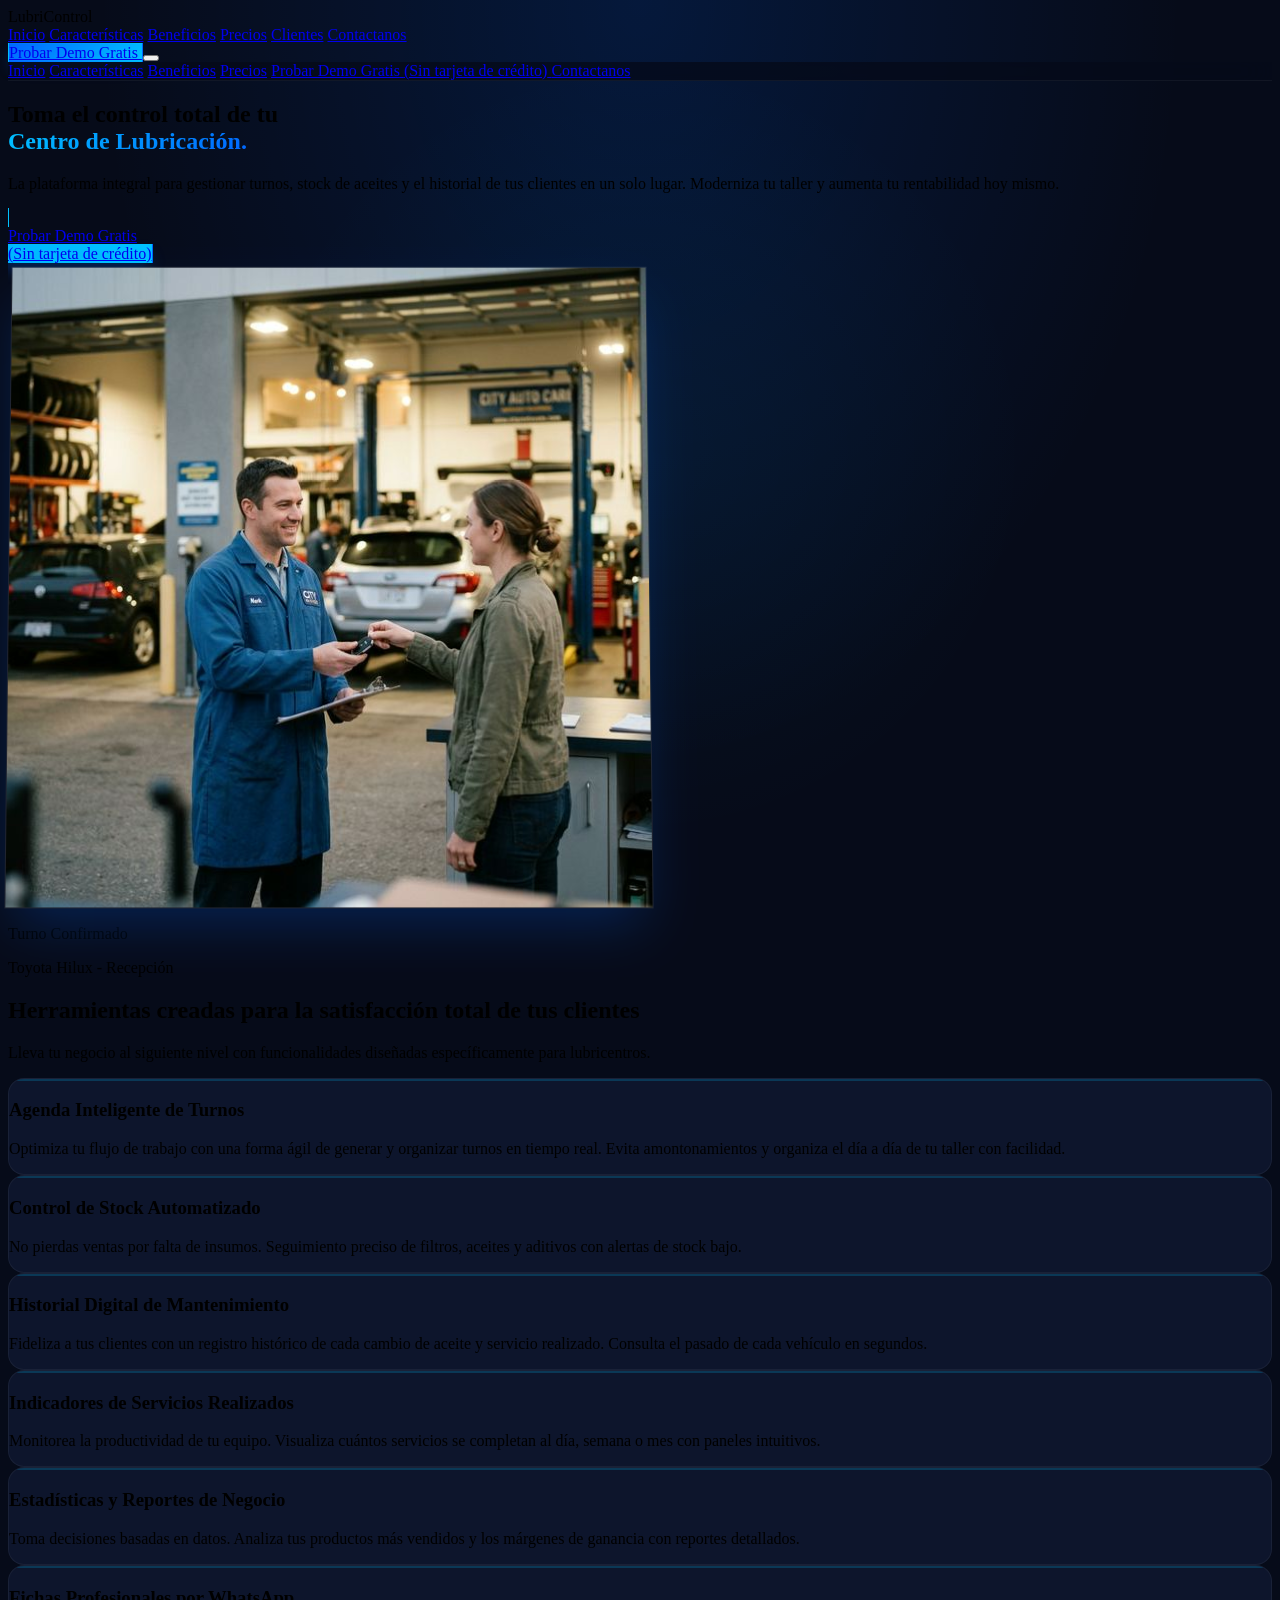
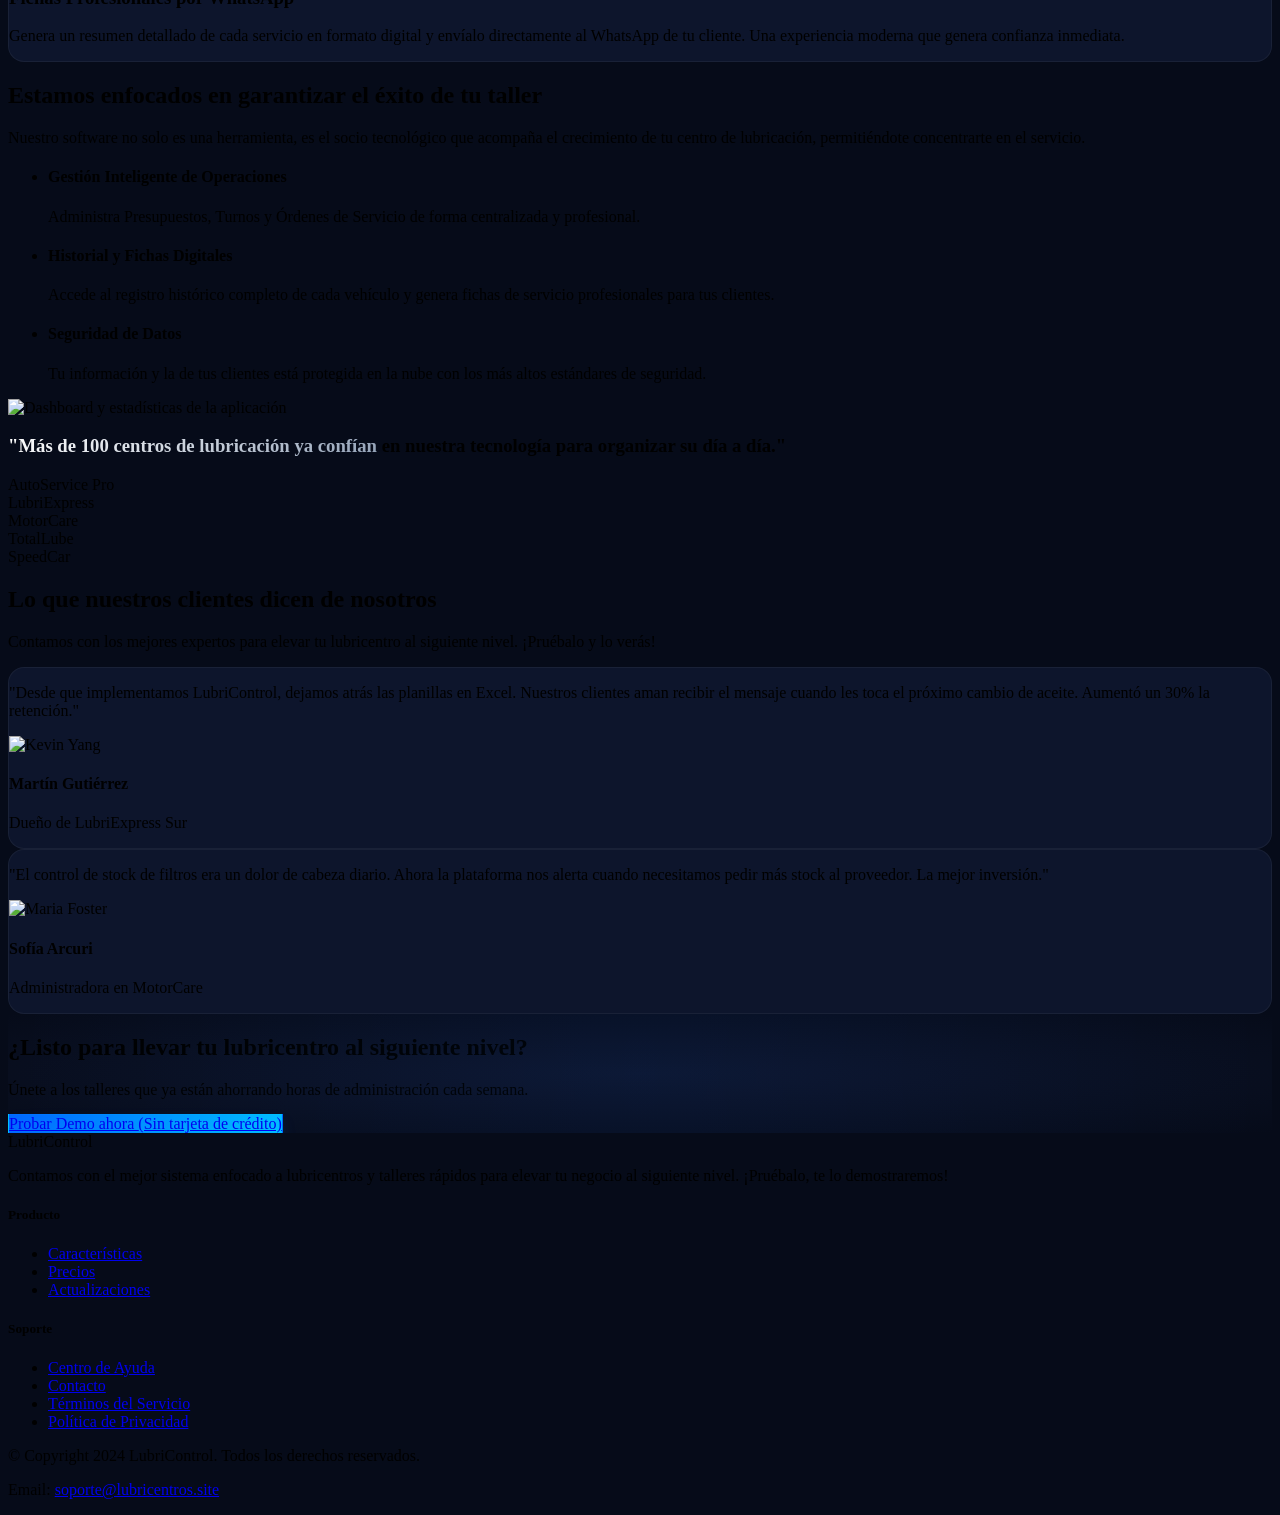
==== index.html @ 8d5f3436 "content: reemplazar recordatorios por fichas profesionales por whatsapp" ====
<!DOCTYPE html>
<html lang="es" class="scroll-smooth dark">

<head>
    <meta charset="UTF-8">
    <meta name="viewport" content="width=device-width, initial-scale=1.0">
    <title>LubriControl | Toma el control de tu Lubricentro</title>
    <link rel="icon" href="data:image/svg+xml,<svg xmlns='http://www.w3.org/2000/svg' viewBox='0 0 256 256'><path d='M240,112H210.3l-34.6-48.4A16.2,16.2,0,0,0,162.6,56H72a15.9,15.9,0,0,0-14.3,8.9L30.9,112H16a8,8,0,0,0-8,8v64a8,8,0,0,0,8,8H37.1A32.1,32.1,0,0,0,64,208a32.1,32.1,0,0,0,26.9-16h74.2A32.1,32.1,0,0,0,192,208a32.1,32.1,0,0,0,26.9-16h21.1a8,8,0,0,0,8-8V120A8,8,0,0,0,240,112ZM144,72v40H58Zm40,96a16,16,0,1,1,16-16A16,16,0,0,1,184,168ZM72,168a16,16,0,1,1,16-16A16,16,0,0,1,72,168ZM160,112H160V64.8l33.7,47.2Z' fill='%2300C2FF'/></svg>" type="image/svg+xml">
    <meta name="description"
        content="La plataforma integral para gestionar turnos, stock de aceites y el historial de tus clientes en un solo lugar. Moderniza tu taller y aumenta tu rentabilidad hoy mismo.">

    <!-- Fonts: Outfit -->
    <link rel="preconnect" href="https://fonts.googleapis.com">
    <link rel="preconnect" href="https://fonts.gstatic.com" crossorigin>
    <link href="https://fonts.googleapis.com/css2?family=Outfit:wght@300;400;500;600;700;800&display=swap"
        rel="stylesheet">

    <!-- Phosphor Icons -->
    <script src="https://unpkg.com/@phosphor-icons/web"></script>

    <!-- AOS CSS -->
    <link href="https://unpkg.com/aos@2.3.1/dist/aos.css" rel="stylesheet">

    <!-- Custom Style -->
    <link rel="stylesheet" href="style.css">

    <!-- Tailwind CSS (via CDN for standalone) -->
    <script src="https://cdn.tailwindcss.com"></script>
    <script>
        tailwind.config = {
            darkMode: 'class',
            theme: {
                extend: {
                    fontFamily: {
                        sans: ['Outfit', 'sans-serif'],
                    },
                    colors: {
                        brand: {
                            bg: '#060B19',
                            card: '#0D152C',
                            primary: '#0066FF',
                            primaryHover: '#0052CC',
                            accent: '#00C2FF'
                        }
                    }
                }
            }
        }
    </script>
</head>

<body
    class="bg-brand-bg text-slate-300 font-sans antialiased overflow-x-hidden selection:bg-brand-primary selection:text-white">

    <!-- Navbar -->
    <nav id="navbar" class="fixed w-full z-50 transition-all duration-300 bg-transparent border-transparent py-4 top-0">
        <div class="max-w-7xl mx-auto px-4 sm:px-6 lg:px-8">
            <div class="flex justify-between items-center">
                <!-- Logo -->
                <div class="flex items-center gap-2">
                    <i class="ph-fill ph-car-profile text-brand-accent text-3xl"></i>
                    <span class="text-white text-2xl font-bold tracking-tight">LubriControl</span>
                </div>

                <!-- Desktop Menu -->
                <div class="hidden md:flex items-center space-x-8">
                    <a href="#inicio"
                        class="text-sm font-medium text-slate-300 hover:text-white transition-colors">Inicio</a>
                    <a href="index.html#caracteristicas"
                        class="text-sm font-medium text-slate-300 hover:text-white transition-colors">Características</a>
                    <a href="index.html#beneficios"
                        class="text-sm font-medium text-slate-300 hover:text-white transition-colors">Beneficios</a>
                    <a href="precios.html"
                        class="text-sm font-medium text-slate-300 hover:text-white transition-colors">Precios</a>
                    <a href="index.html#clientes"
                        class="text-sm font-medium text-slate-300 hover:text-white transition-colors">Clientes</a>
                    <a href="contacto.html"
                        class="text-sm font-medium text-slate-300 hover:text-white transition-colors">Contactanos</a>
                </div>

                <!-- CTA / Mobile Toggle -->
                <div class="flex items-center space-x-4">
                    <a href="https://demo.lubricentros.site/demo-login"
                        class="hidden md:inline-flex btn-primary text-white text-sm font-semibold px-6 py-2.5 rounded-full">
                        Probar Demo Gratis
                    </a>
                    <button id="mobile-menu-btn"
                        class="md:hidden text-white focus:outline-none focus:text-brand-accent">
                        <i class="ph ph-list text-3xl"></i>
                    </button>
                </div>
            </div>
        </div>

        <!-- Mobile Menu -->
        <div id="mobile-menu"
            class="hidden md:hidden glass-nav absolute w-full top-full left-0 border-t border-white/10">
            <div class="px-4 py-6 space-y-4 flex flex-col items-center">
                <a href="index.html#inicio" class="text-base font-medium text-white">Inicio</a>
                <a href="index.html#caracteristicas" class="text-base font-medium text-white">Características</a>
                <a href="index.html#beneficios" class="text-base font-medium text-white">Beneficios</a>
                <a href="precios.html" class="text-base font-medium text-white">Precios</a>
                <a href="https://demo.lubricentros.site/demo-login"
                    class="text-base font-medium text-white bg-brand-primary/20 border border-brand-primary/50 px-6 py-2 rounded-full mt-2 flex flex-col items-center">
                    <span>Probar Demo Gratis</span>
                    <span class="text-[10px] font-normal opacity-60">(Sin tarjeta de crédito)</span>
                </a>
                <a href="contacto.html" class="text-base font-medium text-white">Contactanos</a>
            </div>
        </div>
    </nav>

    <!-- Hero Section -->
    <section id="inicio" class="relative pt-32 pb-20 lg:pt-48 lg:pb-32 overflow-hidden">
        <!-- Background Effects -->
        <div
            class="absolute top-0 right-0 -z-10 w-1/2 h-full bg-gradient-to-l from-brand-primary/10 to-transparent blur-3xl">
        </div>
        <div class="absolute bottom-0 left-0 -z-10 w-1/3 h-64 bg-brand-accent/10 blur-3xl rounded-full"></div>

        <div class="max-w-7xl mx-auto px-4 sm:px-6 lg:px-8 text-center" data-aos="fade-up">
            <h1 class="text-4xl md:text-6xl lg:text-7xl font-extrabold text-white tracking-tight mb-6 leading-tight">
                Toma el control total de tu <br class="hidden md:block" />
                <span class="text-gradient-primary">Centro de Lubricación.</span>
            </h1>

            <p class="mt-4 max-w-2xl mx-auto text-lg md:text-xl text-slate-400 font-light mb-10 leading-relaxed">
                La plataforma integral para gestionar turnos, stock de aceites y el historial de tus clientes en un solo
                lugar. Moderniza tu taller y aumenta tu rentabilidad hoy mismo.
            </p>

            <div class="flex flex-col sm:flex-row justify-center items-center gap-4 mb-16">
                <a href="https://demo.lubricentros.site/demo-login"
                    class="btn-primary w-full sm:w-auto text-white font-semibold text-lg px-8 py-4 rounded-3xl flex flex-col justify-center items-center gap-1 group">
                    <div class="flex items-center gap-2">
                        <span>Probar Demo Gratis</span>
                        <i class="ph-bold ph-arrow-right group-hover:translate-x-1 transition-transform"></i>
                    </div>
                    <span class="text-xs font-normal opacity-80">(Sin tarjeta de crédito)</span>
                </a>
            </div>
        </div>

        <!-- Main Hero Image (Full Width) -->
        <div class="relative w-full mt-8" data-aos="fade-up" data-aos-delay="200">
            <div class="absolute inset-0 bg-brand-primary/20 blur-3xl -z-10"></div>
            <img src="hero_bg.png" alt="Recepción de vehículos en Lubricentro"
                class="hero-dashboard-img w-full object-cover shadow-2xl h-[400px] sm:h-[500px] lg:h-[700px] object-center">
            <div class="absolute inset-0 bg-brand-primary/30 mix-blend-multiply pointer-events-none"></div>

            <!-- Floating Card Detail -->
            <div class="absolute bottom-8 left-4 lg:left-12 max-w-xs bg-brand-card/90 backdrop-blur border border-white/10 p-4 rounded-xl shadow-2xl flex items-center gap-4 animate-bounce"
                style="animation-duration: 3s; animation-direction: alternate;">
                <div class="bg-emerald-500/20 p-3 rounded-lg text-emerald-400">
                    <i class="ph-fill ph-check-circle text-2xl"></i>
                </div>
                <div class="text-left">
                    <p class="text-white font-semibold text-sm">Turno Confirmado</p>
                    <p class="text-slate-400 text-xs text-nowrap">Toyota Hilux - Recepción</p>
                </div>
            </div>
        </div>
    </section>

    <!-- Features Section 3x2 Grid -->
    <section id="caracteristicas" class="py-24 relative z-10">
        <div class="max-w-7xl mx-auto px-4 sm:px-6 lg:px-8">
            <div class="text-center max-w-3xl mx-auto mb-16" data-aos="fade-up">
                <h2 class="text-3xl md:text-5xl font-bold text-white mb-6">Herramientas creadas para la <span
                        class="text-brand-accent">satisfacción total</span> de tus clientes</h2>
                <p class="text-lg text-slate-400">Lleva tu negocio al siguiente nivel con funcionalidades diseñadas
                    específicamente para lubricentros.</p>
            </div>

            <div class="grid grid-cols-1 md:grid-cols-2 lg:grid-cols-3 gap-6 lg:gap-8">
                <div class="card-glow p-8" data-aos="fade-up" data-aos-delay="100">
                    <div class="icon-wrapper w-14 h-14 rounded-2xl flex items-center justify-center mb-6">
                        <i class="ph-duotone ph-calendar-check text-3xl text-brand-primary"></i>
                    </div>
                    <h3 class="text-xl font-bold text-white mb-3">Agenda Inteligente de Turnos</h3>
                    <p class="text-slate-400 text-sm leading-relaxed mb-6">Optimiza tu flujo de trabajo con una forma ágil de generar y organizar turnos en tiempo real. Evita amontonamientos y organiza el día a día de tu taller con facilidad.</p>
                </div>

                <!-- Feature 2 -->
                <div class="card-glow p-8" data-aos="fade-up" data-aos-delay="200">
                    <div class="icon-wrapper w-14 h-14 rounded-2xl flex items-center justify-center mb-6">
                        <i class="ph-duotone ph-package text-3xl text-brand-primary"></i>
                    </div>
                    <h3 class="text-xl font-bold text-white mb-3">Control de Stock Automatizado</h3>
                    <p class="text-slate-400 text-sm leading-relaxed mb-6">No pierdas ventas por falta de insumos.
                        Seguimiento preciso de filtros, aceites y aditivos con alertas de stock bajo.</p>
                </div>

                <!-- Feature 3 -->
                <div class="card-glow p-8" data-aos="fade-up" data-aos-delay="300">
                    <div class="icon-wrapper w-14 h-14 rounded-2xl flex items-center justify-center mb-6">
                        <i class="ph-duotone ph-clipboard-text text-3xl text-brand-primary"></i>
                    </div>
                    <h3 class="text-xl font-bold text-white mb-3">Historial Digital de Mantenimiento</h3>
                    <p class="text-slate-400 text-sm leading-relaxed mb-6">Fideliza a tus clientes con un registro
                        histórico de cada cambio de aceite y servicio realizado. Consulta el pasado de cada vehículo en
                        segundos.</p>
                </div>

                <!-- Feature 4 -->
                <div class="card-glow p-8" data-aos="fade-up" data-aos-delay="400">
                    <div class="icon-wrapper w-14 h-14 rounded-2xl flex items-center justify-center mb-6">
                        <i class="ph-duotone ph-chart-line-up text-3xl text-brand-primary"></i>
                    </div>
                    <h3 class="text-xl font-bold text-white mb-3">Indicadores de Servicios Realizados</h3>
                    <p class="text-slate-400 text-sm leading-relaxed mb-6">Monitorea la productividad de tu equipo.
                        Visualiza cuántos servicios se completan al día, semana o mes con paneles intuitivos.</p>
                </div>

                <!-- Feature 5 -->
                <div class="card-glow p-8" data-aos="fade-up" data-aos-delay="500">
                    <div class="icon-wrapper w-14 h-14 rounded-2xl flex items-center justify-center mb-6">
                        <i class="ph-duotone ph-presentation-chart text-3xl text-brand-primary"></i>
                    </div>
                    <h3 class="text-xl font-bold text-white mb-3">Estadísticas y Reportes de Negocio</h3>
                    <p class="text-slate-400 text-sm leading-relaxed mb-6">Toma decisiones basadas en datos. Analiza tus
                        productos más vendidos y los márgenes de ganancia con reportes detallados.</p>
                </div>

                <!-- Feature 6 -->
                <div class="card-glow p-8" data-aos="fade-up" data-aos-delay="600">
                    <div class="icon-wrapper w-14 h-14 rounded-2xl flex items-center justify-center mb-6">
                        <i class="ph-duotone ph-whatsapp-logo text-3xl text-brand-primary"></i>
                    </div>
                    <h3 class="text-xl font-bold text-white mb-3">Fichas Profesionales por WhatsApp</h3>
                    <p class="text-slate-400 text-sm leading-relaxed mb-6">Genera un resumen detallado de cada servicio en formato digital y envíalo directamente al WhatsApp de tu cliente. Una experiencia moderna que genera confianza inmediata.</p>
                </div>
            </div>
        </div>
    </section>

    <!-- Benefits Section -->
    <section id="beneficios" class="py-24 relative border-t border-white/5 bg-brand-card/30">
        <div class="max-w-7xl mx-auto px-4 sm:px-6 lg:px-8">
            <div class="flex flex-col lg:flex-row items-center gap-16">
                <!-- Text -->
                <div class="lg:w-1/2" data-aos="fade-right">
                    <h2 class="text-3xl md:text-5xl font-bold text-white mb-6">Estamos enfocados en <span
                            class="text-brand-primary">garantizar el éxito</span> de tu taller</h2>
                    <p class="text-lg text-slate-400 mb-8 leading-relaxed">
                        Nuestro software no solo es una herramienta, es el socio tecnológico que acompaña el crecimiento
                        de tu centro de lubricación, permitiéndote concentrarte en el servicio.
                    </p>

                    <ul class="space-y-6">
                        <li class="flex items-start gap-4">
                            <div class="bg-brand-primary/20 text-brand-primary p-2 flex-shrink-0 rounded-full mt-1">
                                <i class="ph-bold ph-check text-xl"></i>
                            </div>
                            <div>
                                <h4 class="text-xl font-bold text-white mb-2">Gestión Inteligente de Operaciones</h4>
                                <p class="text-slate-400 text-sm">Administra Presupuestos, Turnos y Órdenes de Servicio de forma centralizada y profesional.</p>
                            </div>
                        </li>
                        <li class="flex items-start gap-4">
                            <div class="bg-brand-primary/20 text-brand-primary p-2 flex-shrink-0 rounded-full mt-1">
                                <i class="ph-bold ph-check text-xl"></i>
                            </div>
                            <div>
                                <h4 class="text-xl font-bold text-white mb-2">Historial y Fichas Digitales</h4>
                                <p class="text-slate-400 text-sm">Accede al registro histórico completo de cada vehículo y genera fichas de servicio profesionales para tus clientes.</p>
                            </div>
                        </li>
                        <li class="flex items-start gap-4">
                            <div class="bg-brand-primary/20 text-brand-primary p-2 flex-shrink-0 rounded-full mt-1">
                                <i class="ph-bold ph-check text-xl"></i>
                            </div>
                            <div>
                                <h4 class="text-xl font-bold text-white mb-2">Seguridad de Datos</h4>
                                <p class="text-slate-400 text-sm">Tu información y la de tus clientes está protegida en la nube con los más altos estándares de seguridad.</p>
                            </div>
                        </li>
                    </ul>

                </div>

                <!-- Graphic/Video Replacement Image -->
                <!-- Graphic/Video Replacement Image -->
                <div class="lg:w-1/2 relative w-full aspect-video rounded-2xl overflow-hidden shadow-2xl border border-white/10"
                    data-aos="fade-left">
                    <img src="https://images.unsplash.com/photo-1460925895917-afdab827c52f?auto=format&fit=crop&w=1600&q=80"
                        alt="Dashboard y estadísticas de la aplicación"
                        class="object-cover w-full h-full opacity-80 hover:opacity-100 transition-all duration-500 blur-sm hover:blur-none">
                    <div class="absolute inset-0 bg-gradient-to-t from-[#060B19] to-transparent mix-blend-multiply pointer-events-none">
                    </div>
                </div>
            </div>
        </div>
    </section>

    <!-- Social Proof (Clients) Section -->
    <section id="clientes" class="py-20 bg-[#060B19] relative z-10">
        <div class="max-w-7xl mx-auto px-4 sm:px-6 lg:px-8 text-center" data-aos="fade-up">
            <h3 class="text-xl font-semibold text-slate-300 mb-10 max-w-3xl mx-auto">
                <span class="text-white text-gradient">"Más de 100 centros de lubricación ya confían</span> en nuestra
                tecnología para organizar su día a día."
            </h3>

            <div
                class="flex flex-wrap justify-center items-center gap-10 md:gap-16 opacity-60 grayscale hover:grayscale-0 transition-all duration-500">
                <div class="flex items-center gap-2 font-bold text-xl text-white">
                    <i class="ph-fill ph-car text-3xl"></i> AutoService Pro
                </div>
                <div class="flex items-center gap-2 font-bold text-xl text-white">
                    <i class="ph-fill ph-wrench text-3xl"></i> LubriExpress
                </div>
                <div class="flex items-center gap-2 font-bold text-xl text-white">
                    <i class="ph-fill ph-oil-bottle text-3xl"></i> MotorCare
                </div>
                <div class="flex items-center gap-2 font-bold text-xl text-white">
                    <i class="ph-fill ph-gauge text-3xl"></i> TotalLube
                </div>
                <div class="flex items-center gap-2 font-bold text-xl text-white">
                    <i class="ph-fill ph-headlights text-3xl"></i> SpeedCar
                </div>
            </div>
        </div>
    </section>

    <!-- Testimonials Style (Referenced in sample image) -->
    <section class="py-24 relative border-t border-white/5">
        <div class="max-w-7xl mx-auto px-4 sm:px-6 lg:px-8 flex flex-col lg:flex-row gap-12 items-center">

            <div class="lg:w-1/3 text-center lg:text-left" data-aos="fade-right">
                <h2 class="text-3xl lg:text-4xl font-bold text-white mb-6">Lo que nuestros clientes dicen de nosotros
                </h2>
                <p class="text-slate-400 mb-8">Contamos con los mejores expertos para elevar tu lubricentro al siguiente
                    nivel. ¡Pruébalo y lo verás!</p>

            </div>

            <div class="lg:w-2/3 grid grid-cols-1 sm:grid-cols-2 gap-6" data-aos="fade-left">
                <!-- Testimonial 1 -->
                <div class="card-glow p-8 flex flex-col justify-between">
                    <div class="text-brand-accent mb-4">
                        <i class="ph-fill ph-quotes text-4xl opacity-50"></i>
                    </div>
                    <p class="text-slate-300 text-sm leading-relaxed mb-6 italic">"Desde que implementamos LubriControl,
                        dejamos atrás las planillas en Excel. Nuestros clientes aman recibir el mensaje cuando les toca
                        el próximo cambio de aceite. Aumentó un 30% la retención."</p>
                    <div class="flex items-center gap-4 mt-auto">
                        <img src="https://images.unsplash.com/photo-1599566150163-29194dcaad36?ixlib=rb-4.0.3&auto=format&fit=crop&w=100&q=80"
                            alt="Kevin Yang" class="w-12 h-12 rounded-full border-2 border-brand-primary">
                        <div>
                            <h4 class="text-white font-bold text-sm">Martín Gutiérrez</h4>
                            <p class="text-xs text-slate-400">Dueño de LubriExpress Sur</p>
                        </div>
                    </div>
                </div>

                <!-- Testimonial 2 -->
                <div class="card-glow p-8 flex flex-col justify-between">
                    <div class="text-brand-accent mb-4">
                        <i class="ph-fill ph-quotes text-4xl opacity-50"></i>
                    </div>
                    <p class="text-slate-300 text-sm leading-relaxed mb-6 italic">"El control de stock de filtros era un
                        dolor de cabeza diario. Ahora la plataforma nos alerta cuando necesitamos pedir más stock al
                        proveedor. La mejor inversión."</p>
                    <div class="flex items-center gap-4 mt-auto">
                        <img src="https://images.unsplash.com/photo-1494790108377-be9c29b29330?ixlib=rb-4.0.3&auto=format&fit=crop&w=100&q=80"
                            alt="Maria Foster" class="w-12 h-12 rounded-full border-2 border-brand-primary">
                        <div>
                            <h4 class="text-white font-bold text-sm">Sofía Arcuri</h4>
                            <p class="text-xs text-slate-400">Administradora en MotorCare</p>
                        </div>
                    </div>
                </div>
            </div>

        </div>
    </section>

    <!-- Final CTA Area -->
    <section id="cta" class="py-24 max-w-7xl mx-auto px-4 sm:px-6 lg:px-8 relative z-10" data-aos="zoom-in">
        <div
            class="cta-section rounded-3xl p-10 md:p-16 lg:p-24 text-center border border-white/10 shadow-[0_0_80px_-20px_rgba(0,102,255,0.4)] relative">

            <div class="relative z-10 max-w-3xl mx-auto">
                <h2 class="text-4xl md:text-5xl font-extrabold text-white mb-6">
                    ¿Listo para llevar tu lubricentro al <span class="text-brand-accent">siguiente nivel?</span>
                </h2>
                <p class="text-lg md:text-xl text-slate-400 mb-10">
                    Únete a los talleres que ya están ahorrando horas de administración cada semana.
                </p>
                <div class="flex flex-col sm:flex-row justify-center items-center gap-4">
                    <a href="https://demo.lubricentros.site/demo-login"
                        class="btn-primary w-full sm:w-auto text-white font-bold text-lg px-8 py-4 rounded-full shadow-xl">
                        Probar Demo ahora
                        <span class="block text-xs font-normal opacity-80 mt-1">(Sin tarjeta de crédito)</span>
                    </a>
                </div>
            </div>
            <!-- Glow inside box -->
            <div
                class="absolute bottom-0 left-1/2 -translate-x-1/2 w-3/4 h-2 bg-gradient-to-r from-transparent via-brand-primary to-transparent blur-md">
            </div>
        </div>
    </section>

    <!-- Footer -->
    <footer class="border-t border-white/5 bg-[#030610] pt-20 pb-10">
        <div class="max-w-7xl mx-auto px-4 sm:px-6 lg:px-8">
            <div class="grid grid-cols-1 md:grid-cols-4 gap-12 mb-16">
                <!-- Branding -->
                <div class="col-span-1 md:col-span-2">
                    <div class="flex items-center gap-2 mb-6">
                        <i class="ph-fill ph-car-profile text-brand-accent text-3xl"></i>
                        <span class="text-white text-2xl font-bold tracking-tight">LubriControl</span>
                    </div>
                    <p class="text-slate-400 text-sm max-w-sm mb-6 leading-relaxed">
                        Contamos con el mejor sistema enfocado a lubricentros y talleres rápidos para elevar tu negocio
                        al siguiente nivel. ¡Pruébalo, te lo demostraremos!
                    </p>
                    <div class="flex items-center gap-4">
                        <a href="#"
                            class="w-10 h-10 rounded-full border border-white/10 flex items-center justify-center text-slate-400 hover:text-white hover:border-white transition-colors"><i
                                class="ph-fill ph-linkedin-logo text-lg"></i></a>
                        <a href="#"
                            class="w-10 h-10 rounded-full border border-white/10 flex items-center justify-center text-slate-400 hover:text-white hover:border-white transition-colors"><i
                                class="ph-fill ph-twitter-logo text-lg"></i></a>
                        <a href="#"
                            class="w-10 h-10 rounded-full border border-white/10 flex items-center justify-center text-slate-400 hover:text-white hover:border-white transition-colors"><i
                                class="ph-fill ph-facebook-logo text-lg"></i></a>
                        <a href="#"
                            class="w-10 h-10 rounded-full border border-white/10 flex items-center justify-center text-slate-400 hover:text-white hover:border-white transition-colors"><i
                                class="ph-fill ph-instagram-logo text-lg"></i></a>
                    </div>
                </div>

                <!-- Links 1 -->
                <div>
                    <h5 class="text-white font-bold mb-6">Producto</h5>
                    <ul class="space-y-4">
                        <li><a href="#"
                                class="text-slate-400 text-sm hover:text-brand-accent transition-colors">Características</a>
                        </li>
                        <li><a href="precios.html"
                                class="text-slate-400 text-sm hover:text-brand-accent transition-colors">Precios</a>
                        </li>
                        <li><a href="actualizaciones.html"
                                class="text-slate-400 text-sm hover:text-brand-accent transition-colors">Actualizaciones</a>
                        </li>
                    </ul>
                </div>

                <!-- Links 2 -->
                <div>
                    <h5 class="text-white font-bold mb-6">Soporte</h5>
                    <ul class="space-y-4">
                        <li><a href="contacto.html" class="text-slate-400 text-sm hover:text-brand-accent transition-colors">Centro
                                de Ayuda</a></li>
                        <li><a href="contacto.html"
                                class="text-slate-400 text-sm hover:text-brand-accent transition-colors">Contacto</a>
                        </li>
                        <li><a href="terminos.html"
                                class="text-slate-400 text-sm hover:text-brand-accent transition-colors">Términos del
                                Servicio</a></li>
                        <li><a href="privacidad.html"
                                class="text-slate-400 text-sm hover:text-brand-accent transition-colors">Política de
                                Privacidad</a></li>
                    </ul>
                </div>
            </div>

            <!-- Copyright -->
            <div class="border-t border-white/10 pt-8 flex justify-between items-center flex-col sm:flex-row gap-4">
                <p class="text-slate-500 text-sm">© Copyright 2024 LubriControl. Todos los derechos reservados.</p>
                <p class="text-slate-500 text-sm">Email: <a href="mailto:soporte@lubricentros.site"
                        class="hover:text-white transition-colors">soporte@lubricentros.site</a></p>
            </div>
        </div>
    </footer>

    <!-- AOS Script Initialization (linked externally) -->
    <script src="https://unpkg.com/aos@2.3.1/dist/aos.js"></script>
    <script src="script.js"></script>
</body>

</html>
---- style.css ----
/* style.css */
body {
    background-color: #060B19;
    background-image: 
        radial-gradient(ellipse at top, rgba(0, 102, 255, 0.15) 0%, transparent 60%),
        radial-gradient(circle at center, rgba(0, 194, 255, 0.05) 0%, transparent 50%);
    background-attachment: fixed;
    min-height: 100vh;
}

.glass-nav {
    background: rgba(6, 11, 25, 0.8);
    backdrop-filter: blur(16px);
    -webkit-backdrop-filter: blur(16px);
    border-bottom: 1px solid rgba(255, 255, 255, 0.05);
}

.card-glow {
    position: relative;
    background: #0D152C;
    border: 1px solid rgba(255, 255, 255, 0.05);
    border-radius: 1rem;
    transition: all 0.4s cubic-bezier(0.4, 0, 0.2, 1);
    overflow: hidden;
}

.card-glow::before {
    content: '';
    position: absolute;
    top: 0; left: 0; right: 0;
    height: 1px;
    background: linear-gradient(90deg, transparent, rgba(0, 194, 255, 0.6), transparent);
    opacity: 0;
    transition: opacity 0.4s ease;
}

.card-glow:hover::before {
    opacity: 1;
}

.card-glow:hover {
    transform: translateY(-8px);
    box-shadow: 0 20px 40px -15px rgba(0, 102, 255, 0.3);
    border-color: rgba(0, 194, 255, 0.2);
}

.icon-wrapper {
    background: linear-gradient(135deg, rgba(0, 102, 255, 0.1) 0%, rgba(0, 194, 255, 0.1) 100%);
    border: 1px solid rgba(0, 194, 255, 0.2);
    box-shadow: inset 0 0 20px rgba(0, 102, 255, 0.05);
}

.btn-primary {
    background: linear-gradient(135deg, #0066FF 0%, #00C2FF 100%);
    box-shadow: 0 8px 16px -4px rgba(0, 102, 255, 0.4);
    transition: all 0.3s ease;
    border: 1px solid transparent;
}

.btn-primary:hover {
    transform: translateY(-2px);
    box-shadow: 0 12px 24px -6px rgba(0, 194, 255, 0.5);
    background: linear-gradient(135deg, #0052CC 0%, #00A3FF 100%);
}

.btn-secondary {
    background: rgba(255, 255, 255, 0.03);
    border: 1px solid rgba(255, 255, 255, 0.1);
    backdrop-filter: blur(10px);
    transition: all 0.3s ease;
}

.btn-secondary:hover {
    background: rgba(255, 255, 255, 0.08);
    border-color: rgba(255, 255, 255, 0.2);
    transform: translateY(-2px);
}

.text-gradient {
    background: linear-gradient(135deg, #FFFFFF 0%, #94A3B8 100%);
    -webkit-background-clip: text;
    -webkit-text-fill-color: transparent;
}

.text-gradient-primary {
    background: linear-gradient(135deg, #00C2FF 0%, #0066FF 100%);
    -webkit-background-clip: text;
    -webkit-text-fill-color: transparent;
}

.cta-section {
    background: radial-gradient(ellipse at center, #0D152C 0%, #060B19 100%);
    position: relative;
    overflow: hidden;
}

.cta-section::before {
    content: '';
    position: absolute;
    width: 200%;
    height: 200%;
    top: -50%;
    left: -50%;
    background: radial-gradient(circle at center, rgba(0, 102, 255, 0.05) 0%, transparent 50%);
    animation: rotate 30s linear infinite;
    z-index: 0;
}

@keyframes rotate {
    0% { transform: rotate(0deg); }
    100% { transform: rotate(360deg); }
}

.hero-dashboard-img {
    box-shadow: 0 25px 50px -12px rgba(0, 102, 255, 0.25);
    border: 1px solid rgba(255,255,255, 0.1);
    transform: perspective(1000px) rotateX(2deg);
    transition: transform 0.5s ease;
}

.hero-dashboard-img:hover {
    transform: perspective(1000px) rotateX(0deg) scale(1.02);
}
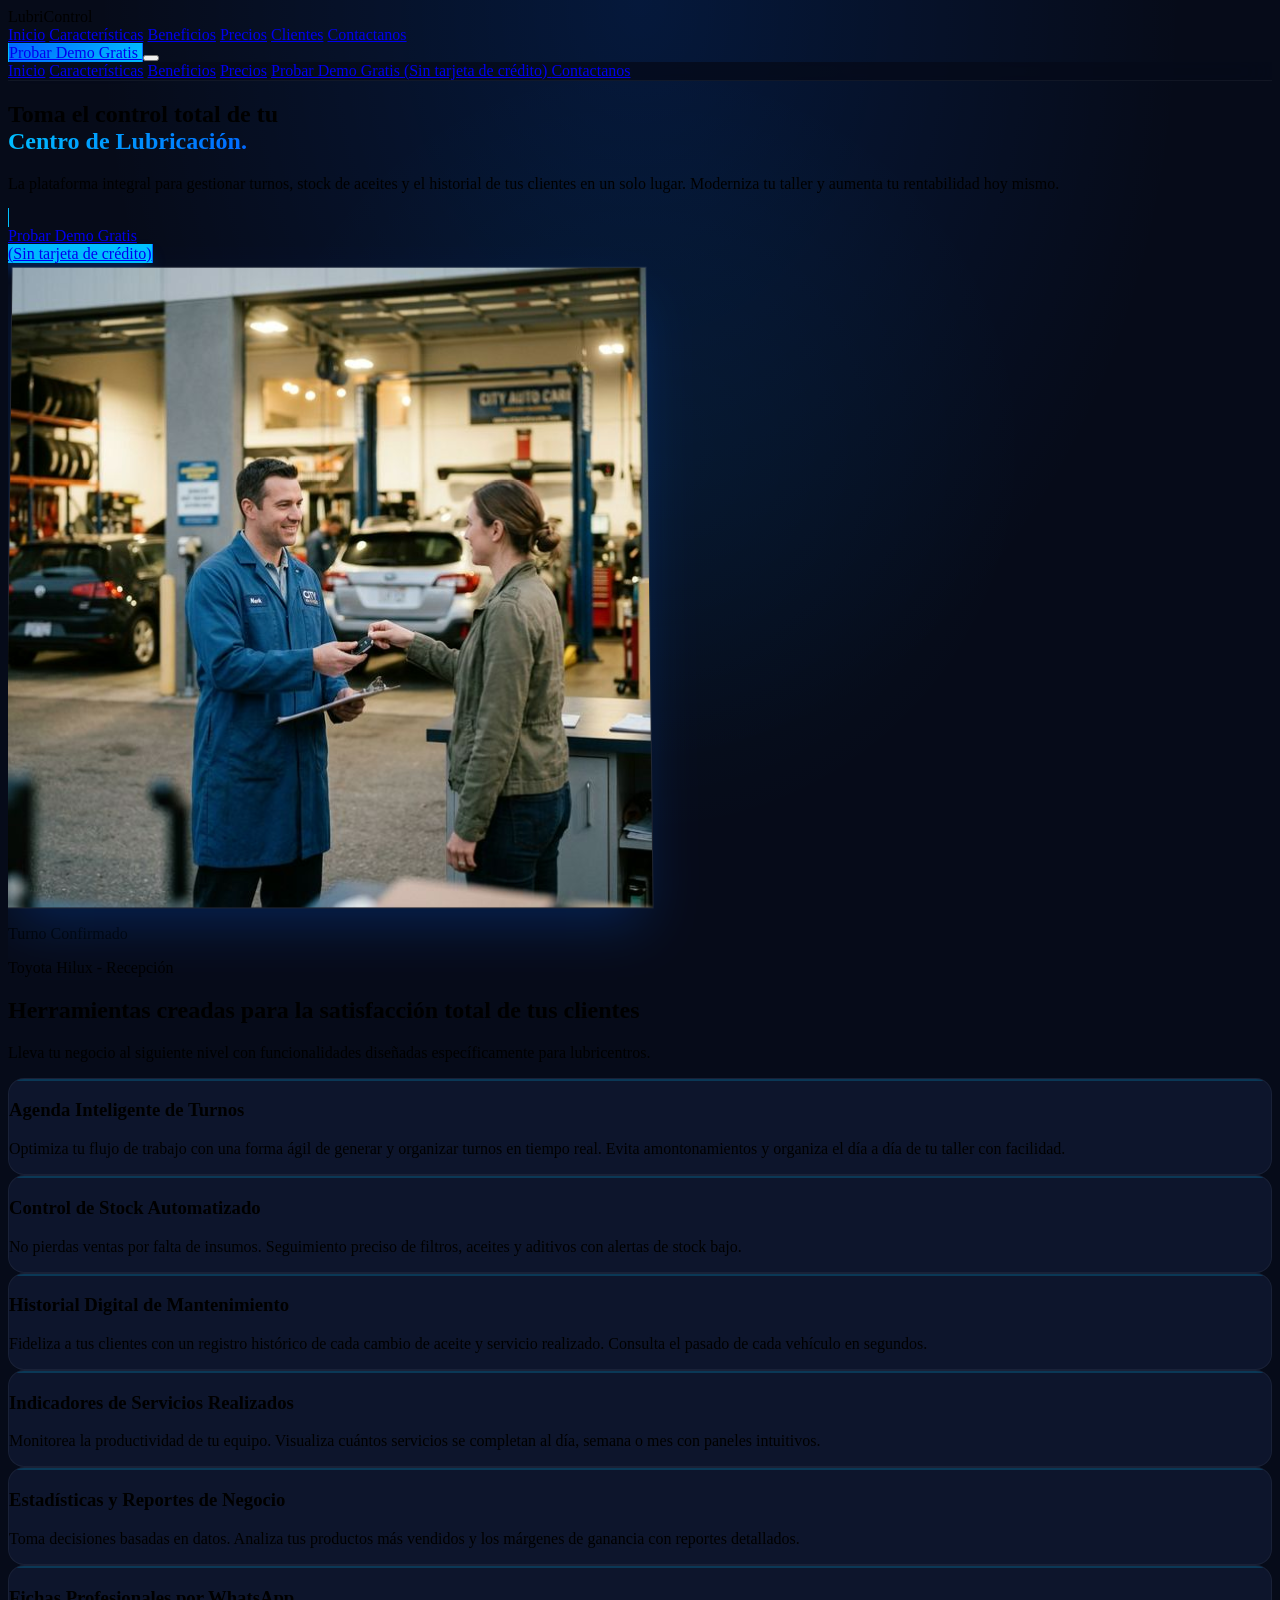
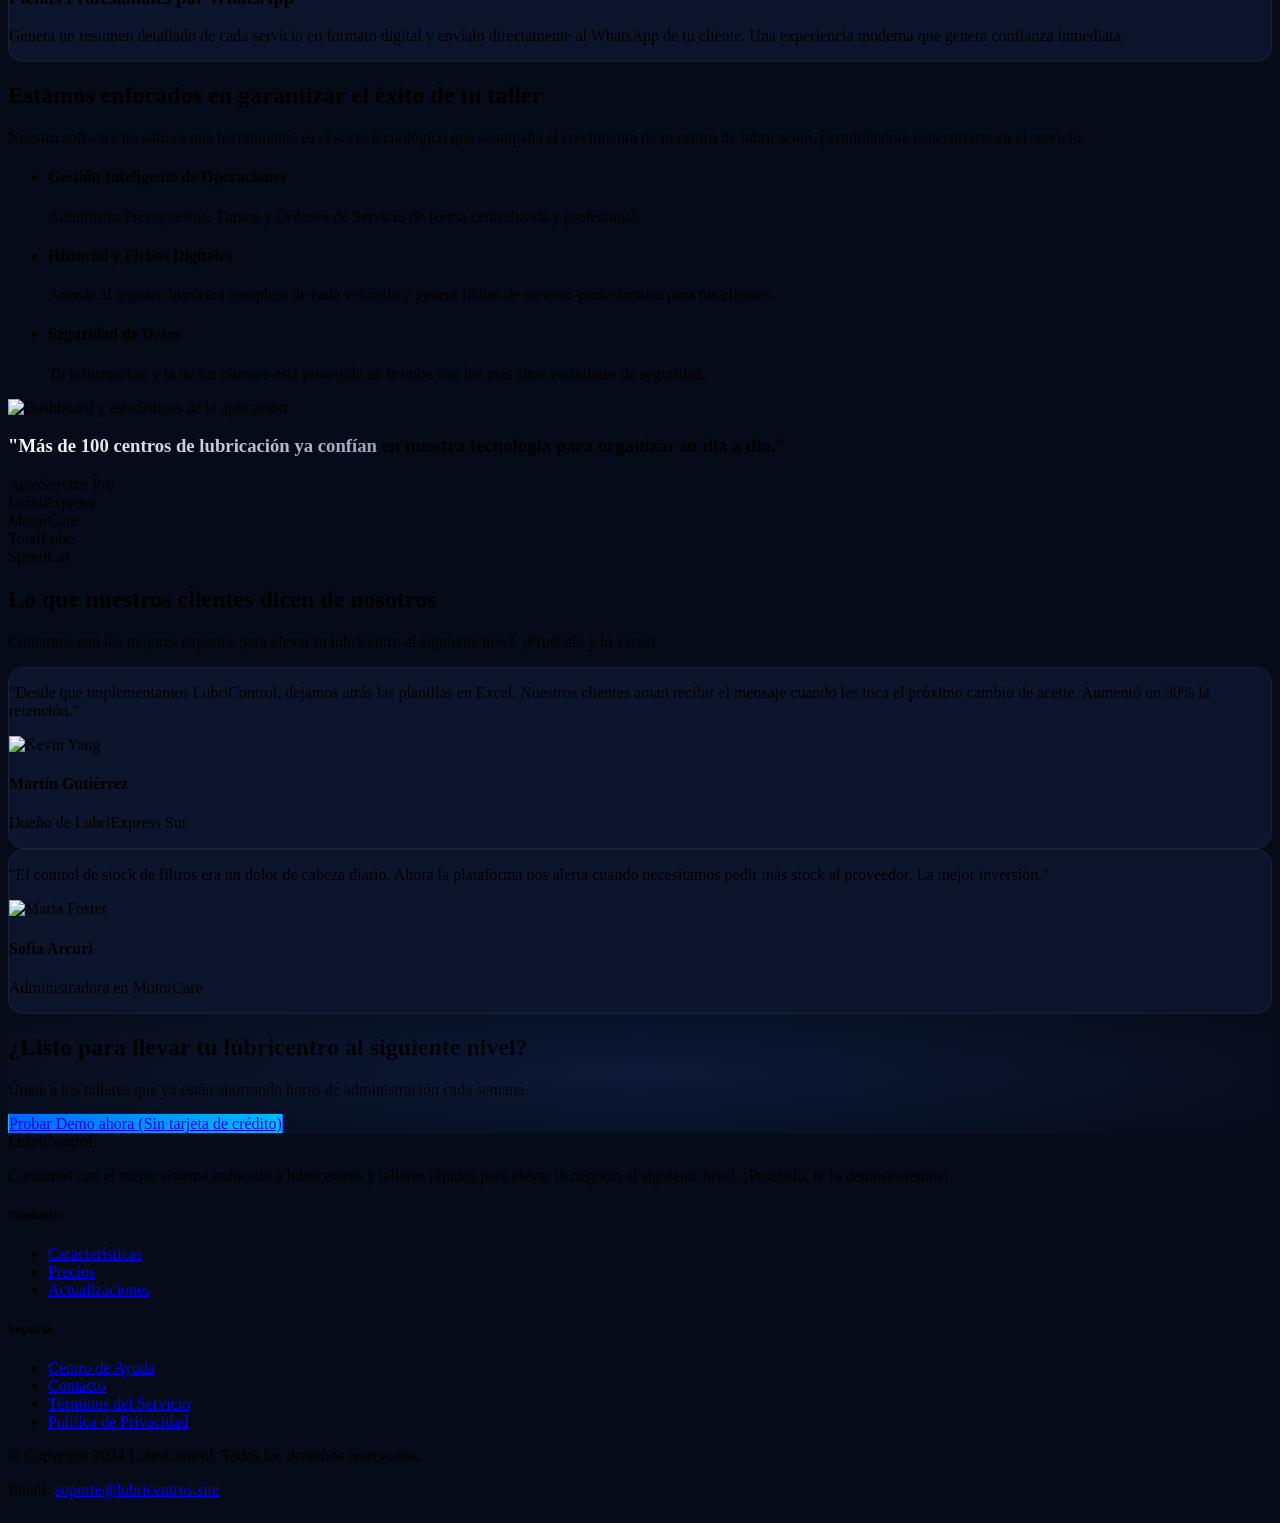
==== commit 11513bd1: "Agrega tag de Google Ads en la cabecera de las paginas" ====
--- a/index.html
+++ b/index.html
@@ -2,6 +2,16 @@
 <html lang="es" class="scroll-smooth dark">
 
 <head>
+    <!-- Google tag (gtag.js) -->
+    <script async src="https://www.googletagmanager.com/gtag/js?id=AW-18196444211"></script>
+    <script>
+      window.dataLayer = window.dataLayer || [];
+      function gtag(){dataLayer.push(arguments);}
+      gtag('js', new Date());
+
+      gtag('config', 'AW-18196444211');
+    </script>
+
     <meta charset="UTF-8">
     <meta name="viewport" content="width=device-width, initial-scale=1.0">
     <title>LubriControl | Toma el control de tu Lubricentro</title>
--- a/style.css
+++ b/style.css
@@ -1,4 +1,9 @@
 /* style.css */
+html, body {
+    overflow-x: hidden;
+    max-width: 100%;
+}
+
 body {
     background-color: #060B19;
     background-image: 
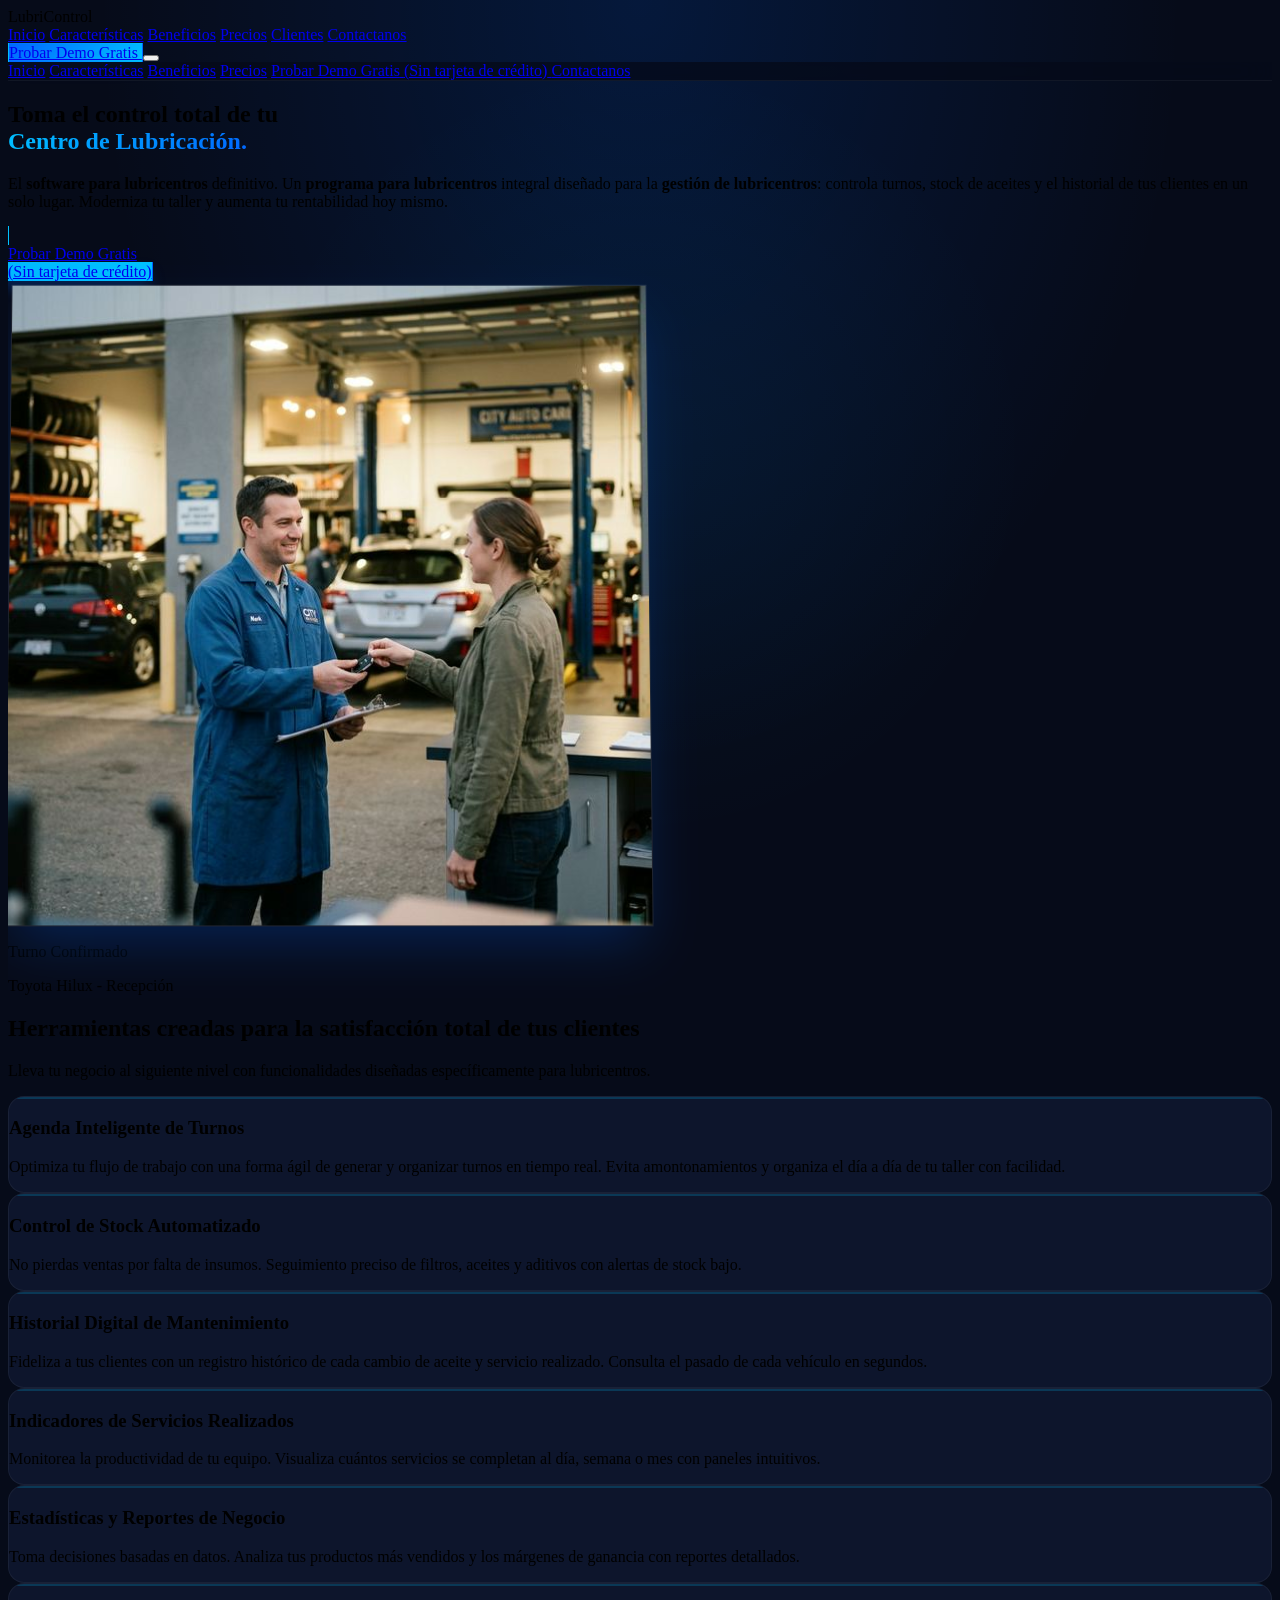
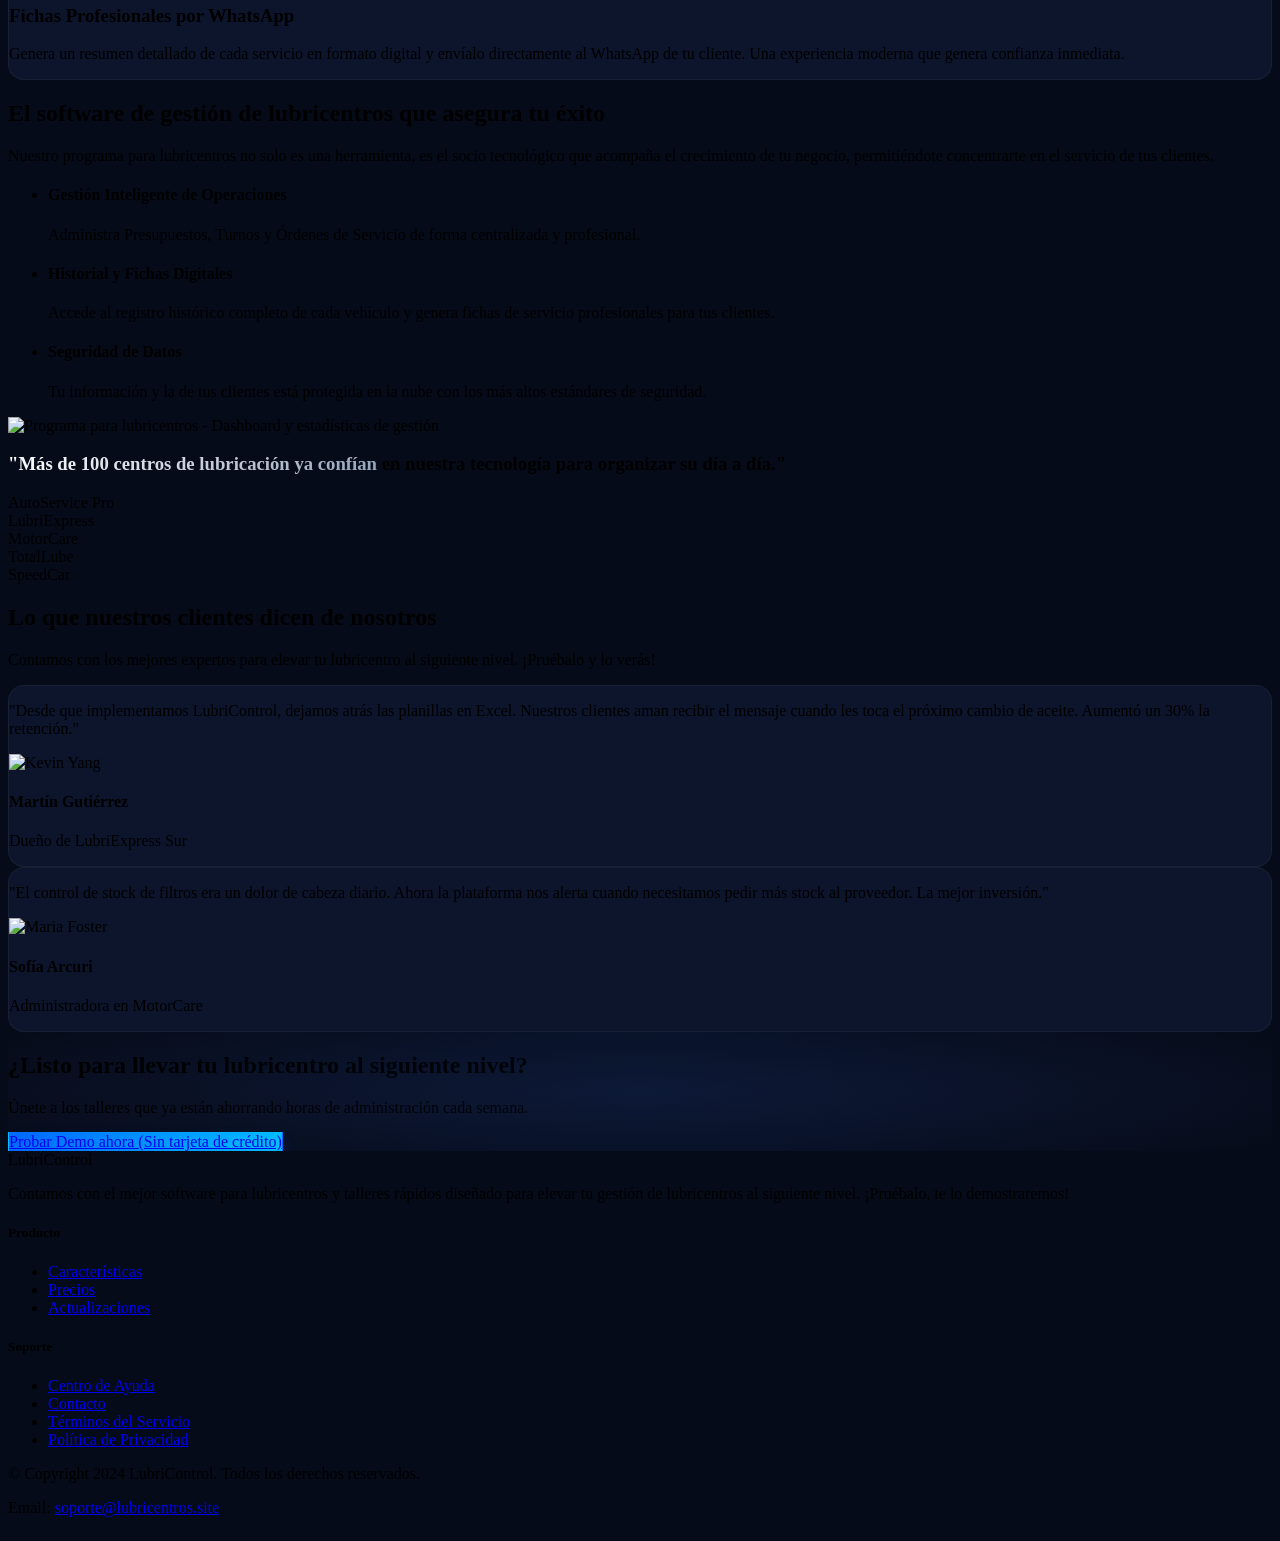
==== commit 5c174c14: "Mejora SEO en landing lubricentros" ====
--- a/index.html
+++ b/index.html
@@ -14,10 +14,11 @@
 
     <meta charset="UTF-8">
     <meta name="viewport" content="width=device-width, initial-scale=1.0">
-    <title>LubriControl | Toma el control de tu Lubricentro</title>
+    <title>LubriControl | Software para Lubricentros y Gestión</title>
     <link rel="icon" href="data:image/svg+xml,<svg xmlns='http://www.w3.org/2000/svg' viewBox='0 0 256 256'><path d='M240,112H210.3l-34.6-48.4A16.2,16.2,0,0,0,162.6,56H72a15.9,15.9,0,0,0-14.3,8.9L30.9,112H16a8,8,0,0,0-8,8v64a8,8,0,0,0,8,8H37.1A32.1,32.1,0,0,0,64,208a32.1,32.1,0,0,0,26.9-16h74.2A32.1,32.1,0,0,0,192,208a32.1,32.1,0,0,0,26.9-16h21.1a8,8,0,0,0,8-8V120A8,8,0,0,0,240,112ZM144,72v40H58Zm40,96a16,16,0,1,1,16-16A16,16,0,0,1,184,168ZM72,168a16,16,0,1,1,16-16A16,16,0,0,1,72,168ZM160,112H160V64.8l33.7,47.2Z' fill='%2300C2FF'/></svg>" type="image/svg+xml">
     <meta name="description"
-        content="La plataforma integral para gestionar turnos, stock de aceites y el historial de tus clientes en un solo lugar. Moderniza tu taller y aumenta tu rentabilidad hoy mismo.">
+        content="El mejor software para lubricentros. Programa para lubricentros y plataforma integral de gestión de lubricentros para turnos, stock de aceites e historial de clientes.">
+    <meta name="keywords" content="software para lubricentros, programa para lubricentros, gestion de lubricentros, sistema para lubricentros">
 
     <!-- Fonts: Outfit -->
     <link rel="preconnect" href="https://fonts.googleapis.com">
@@ -135,8 +136,7 @@
             </h1>
 
             <p class="mt-4 max-w-2xl mx-auto text-lg md:text-xl text-slate-400 font-light mb-10 leading-relaxed">
-                La plataforma integral para gestionar turnos, stock de aceites y el historial de tus clientes en un solo
-                lugar. Moderniza tu taller y aumenta tu rentabilidad hoy mismo.
+                El <strong>software para lubricentros</strong> definitivo. Un <strong>programa para lubricentros</strong> integral diseñado para la <strong>gestión de lubricentros</strong>: controla turnos, stock de aceites y el historial de tus clientes en un solo lugar. Moderniza tu taller y aumenta tu rentabilidad hoy mismo.
             </p>
 
             <div class="flex flex-col sm:flex-row justify-center items-center gap-4 mb-16">
@@ -154,7 +154,7 @@
         <!-- Main Hero Image (Full Width) -->
         <div class="relative w-full mt-8" data-aos="fade-up" data-aos-delay="200">
             <div class="absolute inset-0 bg-brand-primary/20 blur-3xl -z-10"></div>
-            <img src="hero_bg.png" alt="Recepción de vehículos en Lubricentro"
+            <img src="hero_bg.png" alt="Software para lubricentros - Recepción de vehículos y gestión"
                 class="hero-dashboard-img w-full object-cover shadow-2xl h-[400px] sm:h-[500px] lg:h-[700px] object-center">
             <div class="absolute inset-0 bg-brand-primary/30 mix-blend-multiply pointer-events-none"></div>
 
@@ -250,11 +250,11 @@
             <div class="flex flex-col lg:flex-row items-center gap-16">
                 <!-- Text -->
                 <div class="lg:w-1/2" data-aos="fade-right">
-                    <h2 class="text-3xl md:text-5xl font-bold text-white mb-6">Estamos enfocados en <span
-                            class="text-brand-primary">garantizar el éxito</span> de tu taller</h2>
+                    <h2 class="text-3xl md:text-5xl font-bold text-white mb-6">El software de <span
+                            class="text-brand-primary">gestión de lubricentros</span> que asegura tu éxito</h2>
                     <p class="text-lg text-slate-400 mb-8 leading-relaxed">
-                        Nuestro software no solo es una herramienta, es el socio tecnológico que acompaña el crecimiento
-                        de tu centro de lubricación, permitiéndote concentrarte en el servicio.
+                        Nuestro programa para lubricentros no solo es una herramienta, es el socio tecnológico que acompaña el crecimiento
+                        de tu negocio, permitiéndote concentrarte en el servicio de tus clientes.
                     </p>
 
                     <ul class="space-y-6">
@@ -289,12 +289,13 @@
 
                 </div>
 
+                <!-- Graphic/Video Replacement Image -->
                 <!-- Graphic/Video Replacement Image -->
                 <!-- Graphic/Video Replacement Image -->
                 <div class="lg:w-1/2 relative w-full aspect-video rounded-2xl overflow-hidden shadow-2xl border border-white/10"
                     data-aos="fade-left">
                     <img src="https://images.unsplash.com/photo-1460925895917-afdab827c52f?auto=format&fit=crop&w=1600&q=80"
-                        alt="Dashboard y estadísticas de la aplicación"
+                        alt="Programa para lubricentros - Dashboard y estadísticas de gestión"
                         class="object-cover w-full h-full opacity-80 hover:opacity-100 transition-all duration-500 blur-sm hover:blur-none">
                     <div class="absolute inset-0 bg-gradient-to-t from-[#060B19] to-transparent mix-blend-multiply pointer-events-none">
                     </div>
@@ -423,7 +424,7 @@
                         <span class="text-white text-2xl font-bold tracking-tight">LubriControl</span>
                     </div>
                     <p class="text-slate-400 text-sm max-w-sm mb-6 leading-relaxed">
-                        Contamos con el mejor sistema enfocado a lubricentros y talleres rápidos para elevar tu negocio
+                        Contamos con el mejor software para lubricentros y talleres rápidos diseñado para elevar tu gestión de lubricentros
                         al siguiente nivel. ¡Pruébalo, te lo demostraremos!
                     </p>
                     <div class="flex items-center gap-4">
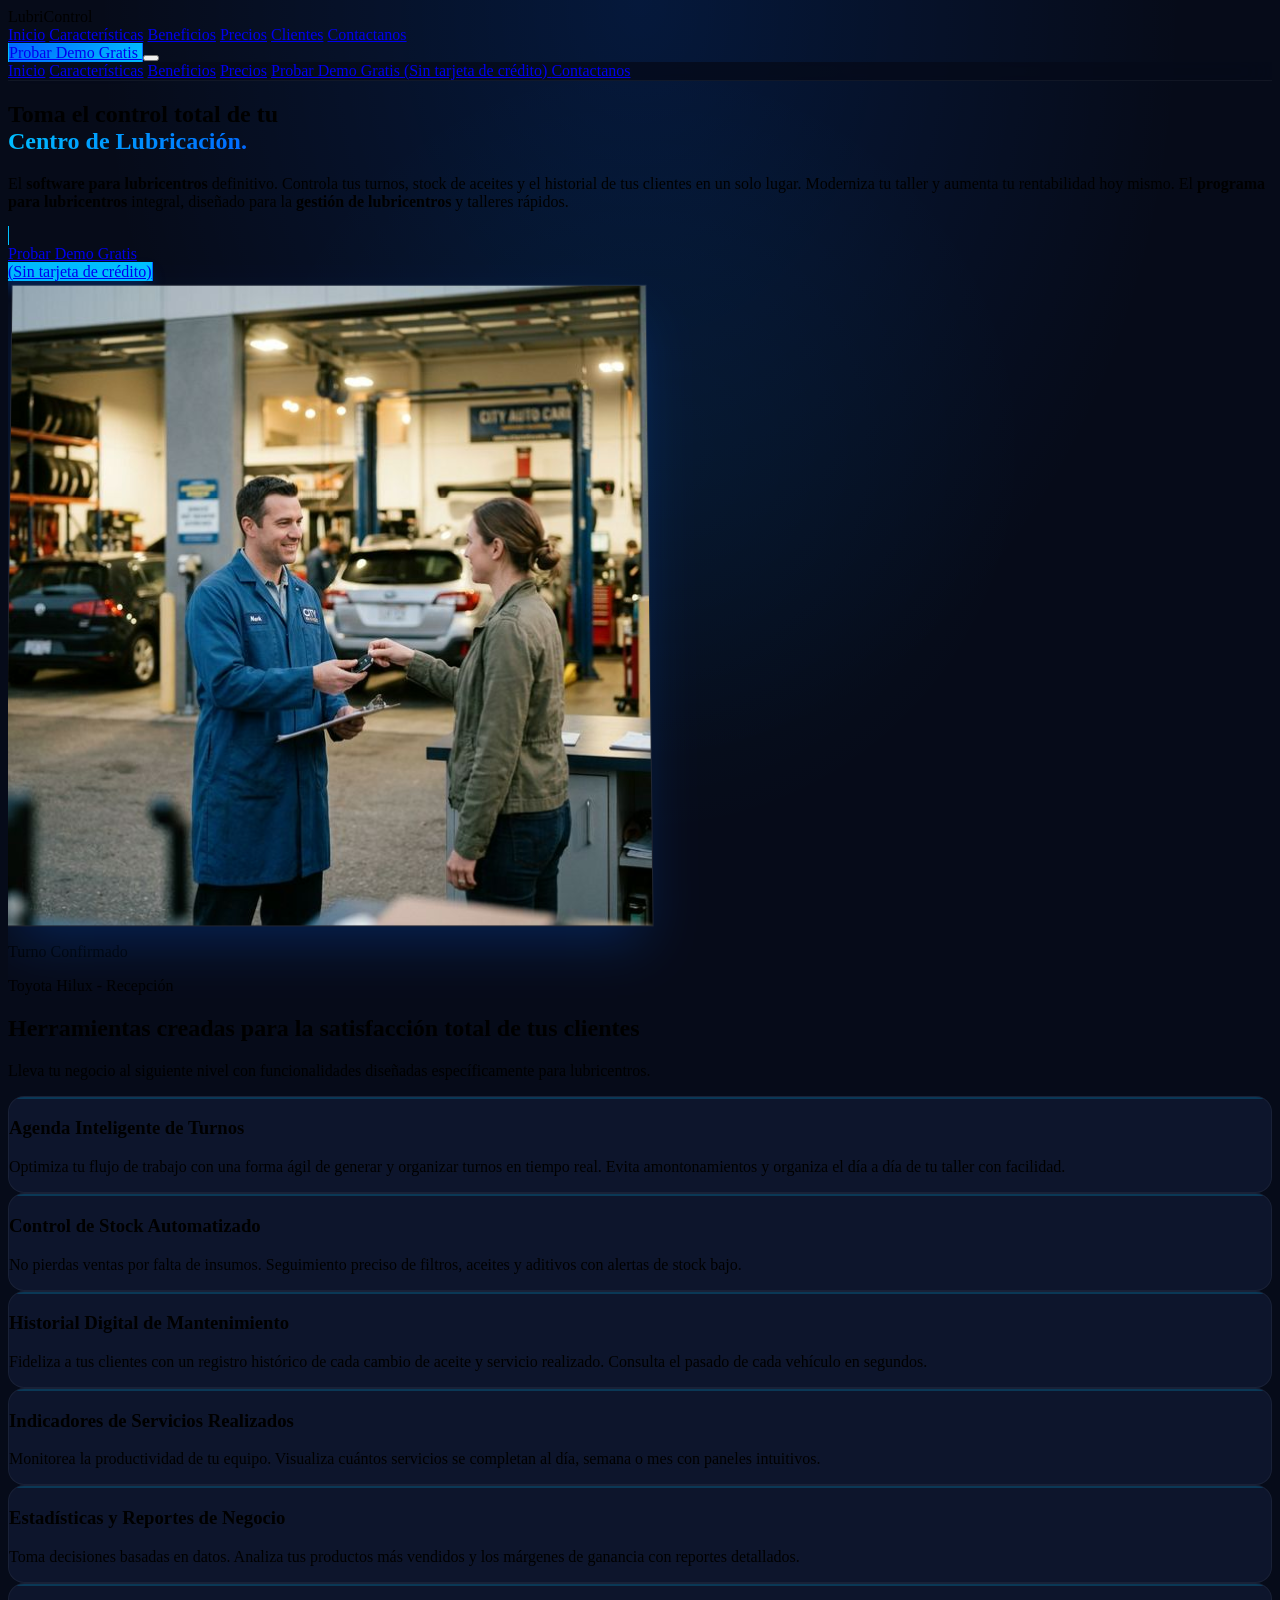
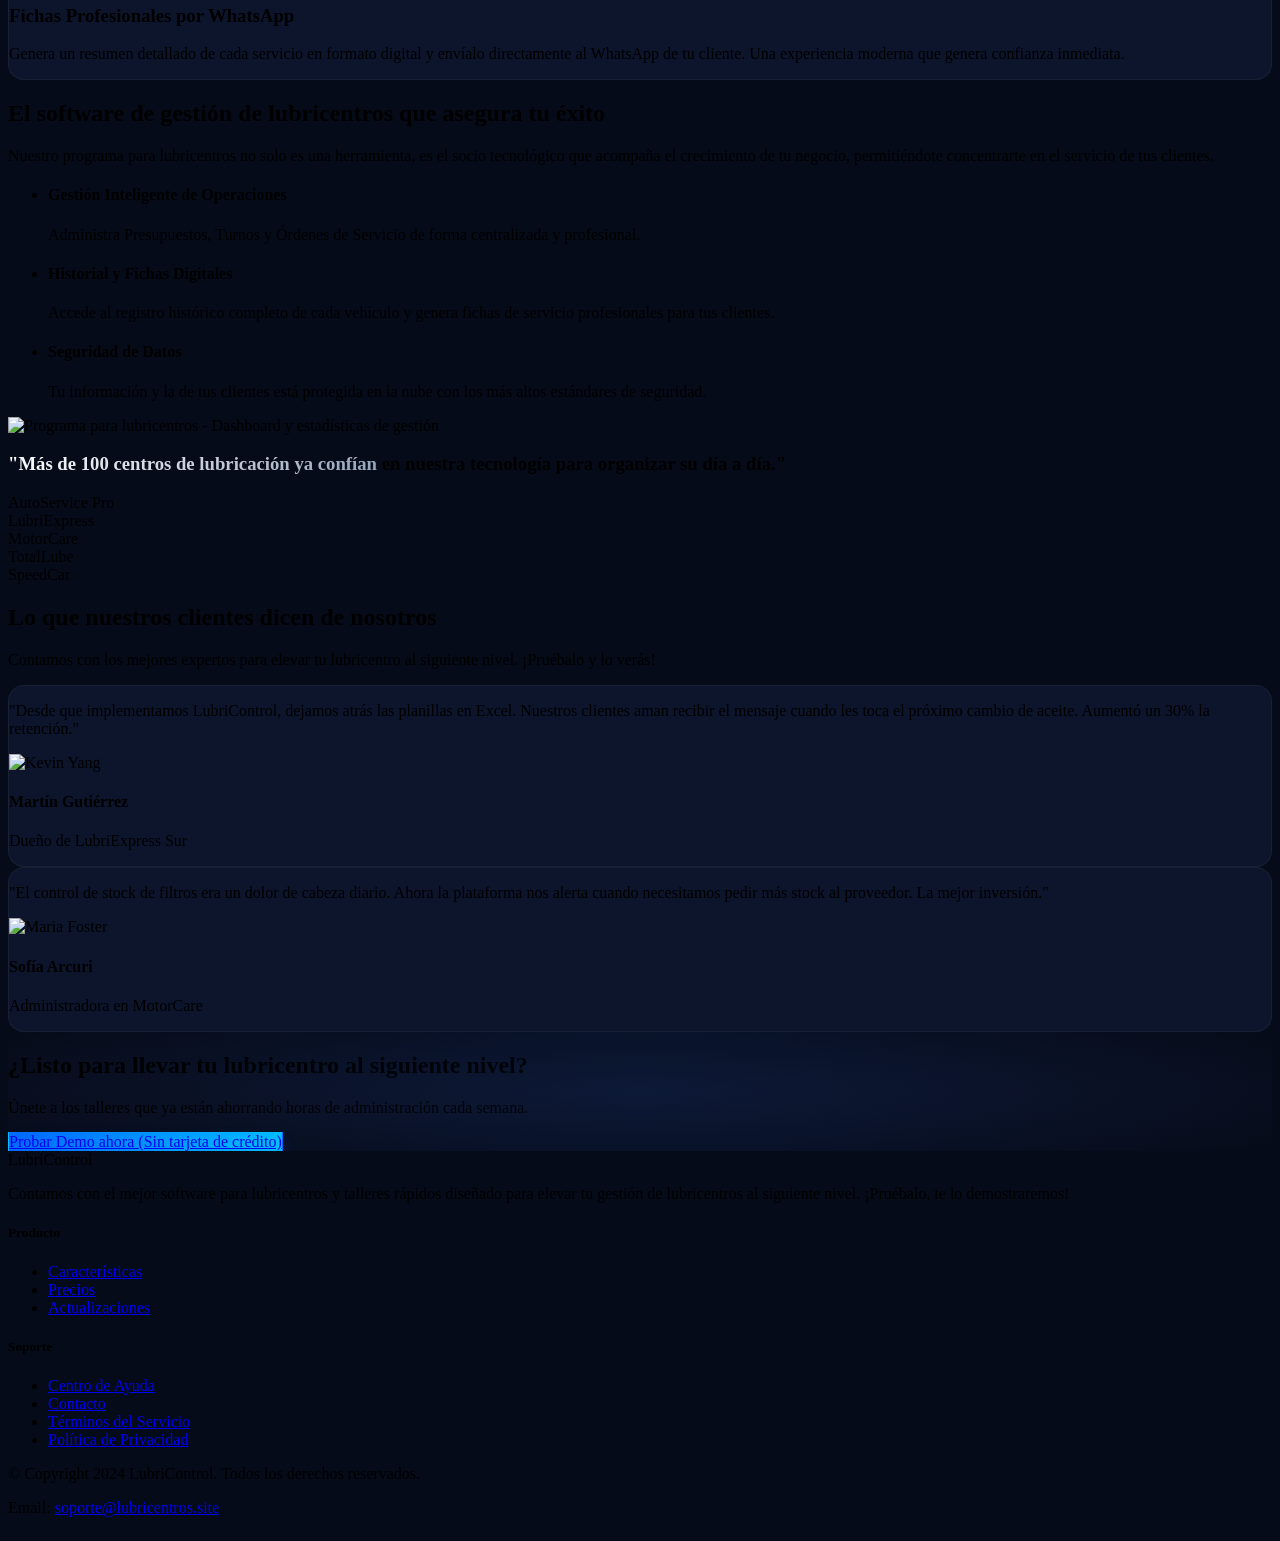
==== commit 9bfb3427: "chore: ajustes de copy y formateo en landing" ====
--- a/index.html
+++ b/index.html
@@ -5,20 +5,23 @@
     <!-- Google tag (gtag.js) -->
     <script async src="https://www.googletagmanager.com/gtag/js?id=AW-18196444211"></script>
     <script>
-      window.dataLayer = window.dataLayer || [];
-      function gtag(){dataLayer.push(arguments);}
-      gtag('js', new Date());
-
-      gtag('config', 'AW-18196444211');
+        window.dataLayer = window.dataLayer || [];
+        function gtag() { dataLayer.push(arguments); }
+        gtag('js', new Date());
+
+        gtag('config', 'AW-18196444211');
     </script>
 
     <meta charset="UTF-8">
     <meta name="viewport" content="width=device-width, initial-scale=1.0">
     <title>LubriControl | Software para Lubricentros y Gestión</title>
-    <link rel="icon" href="data:image/svg+xml,<svg xmlns='http://www.w3.org/2000/svg' viewBox='0 0 256 256'><path d='M240,112H210.3l-34.6-48.4A16.2,16.2,0,0,0,162.6,56H72a15.9,15.9,0,0,0-14.3,8.9L30.9,112H16a8,8,0,0,0-8,8v64a8,8,0,0,0,8,8H37.1A32.1,32.1,0,0,0,64,208a32.1,32.1,0,0,0,26.9-16h74.2A32.1,32.1,0,0,0,192,208a32.1,32.1,0,0,0,26.9-16h21.1a8,8,0,0,0,8-8V120A8,8,0,0,0,240,112ZM144,72v40H58Zm40,96a16,16,0,1,1,16-16A16,16,0,0,1,184,168ZM72,168a16,16,0,1,1,16-16A16,16,0,0,1,72,168ZM160,112H160V64.8l33.7,47.2Z' fill='%2300C2FF'/></svg>" type="image/svg+xml">
+    <link rel="icon"
+        href="data:image/svg+xml,<svg xmlns='http://www.w3.org/2000/svg' viewBox='0 0 256 256'><path d='M240,112H210.3l-34.6-48.4A16.2,16.2,0,0,0,162.6,56H72a15.9,15.9,0,0,0-14.3,8.9L30.9,112H16a8,8,0,0,0-8,8v64a8,8,0,0,0,8,8H37.1A32.1,32.1,0,0,0,64,208a32.1,32.1,0,0,0,26.9-16h74.2A32.1,32.1,0,0,0,192,208a32.1,32.1,0,0,0,26.9-16h21.1a8,8,0,0,0,8-8V120A8,8,0,0,0,240,112ZM144,72v40H58Zm40,96a16,16,0,1,1,16-16A16,16,0,0,1,184,168ZM72,168a16,16,0,1,1,16-16A16,16,0,0,1,72,168ZM160,112H160V64.8l33.7,47.2Z' fill='%2300C2FF'/></svg>"
+        type="image/svg+xml">
     <meta name="description"
         content="El mejor software para lubricentros. Programa para lubricentros y plataforma integral de gestión de lubricentros para turnos, stock de aceites e historial de clientes.">
-    <meta name="keywords" content="software para lubricentros, programa para lubricentros, gestion de lubricentros, sistema para lubricentros">
+    <meta name="keywords"
+        content="software para lubricentros, programa para lubricentros, gestion de lubricentros, sistema para lubricentros">
 
     <!-- Fonts: Outfit -->
     <link rel="preconnect" href="https://fonts.googleapis.com">
@@ -136,7 +139,10 @@
             </h1>
 
             <p class="mt-4 max-w-2xl mx-auto text-lg md:text-xl text-slate-400 font-light mb-10 leading-relaxed">
-                El <strong>software para lubricentros</strong> definitivo. Un <strong>programa para lubricentros</strong> integral diseñado para la <strong>gestión de lubricentros</strong>: controla turnos, stock de aceites y el historial de tus clientes en un solo lugar. Moderniza tu taller y aumenta tu rentabilidad hoy mismo.
+                El <strong>software para lubricentros</strong> definitivo. Controla tus turnos, stock de aceites y el
+                historial de tus clientes en un solo lugar. Moderniza tu taller y aumenta tu rentabilidad hoy mismo. El
+                <strong>programa para lubricentros</strong> integral, diseñado para la <strong>gestión de
+                    lubricentros</strong> y talleres rápidos.
             </p>
 
             <div class="flex flex-col sm:flex-row justify-center items-center gap-4 mb-16">
@@ -188,7 +194,9 @@
                         <i class="ph-duotone ph-calendar-check text-3xl text-brand-primary"></i>
                     </div>
                     <h3 class="text-xl font-bold text-white mb-3">Agenda Inteligente de Turnos</h3>
-                    <p class="text-slate-400 text-sm leading-relaxed mb-6">Optimiza tu flujo de trabajo con una forma ágil de generar y organizar turnos en tiempo real. Evita amontonamientos y organiza el día a día de tu taller con facilidad.</p>
+                    <p class="text-slate-400 text-sm leading-relaxed mb-6">Optimiza tu flujo de trabajo con una forma
+                        ágil de generar y organizar turnos en tiempo real. Evita amontonamientos y organiza el día a día
+                        de tu taller con facilidad.</p>
                 </div>
 
                 <!-- Feature 2 -->
@@ -238,7 +246,9 @@
                         <i class="ph-duotone ph-whatsapp-logo text-3xl text-brand-primary"></i>
                     </div>
                     <h3 class="text-xl font-bold text-white mb-3">Fichas Profesionales por WhatsApp</h3>
-                    <p class="text-slate-400 text-sm leading-relaxed mb-6">Genera un resumen detallado de cada servicio en formato digital y envíalo directamente al WhatsApp de tu cliente. Una experiencia moderna que genera confianza inmediata.</p>
+                    <p class="text-slate-400 text-sm leading-relaxed mb-6">Genera un resumen detallado de cada servicio
+                        en formato digital y envíalo directamente al WhatsApp de tu cliente. Una experiencia moderna que
+                        genera confianza inmediata.</p>
                 </div>
             </div>
         </div>
@@ -253,7 +263,8 @@
                     <h2 class="text-3xl md:text-5xl font-bold text-white mb-6">El software de <span
                             class="text-brand-primary">gestión de lubricentros</span> que asegura tu éxito</h2>
                     <p class="text-lg text-slate-400 mb-8 leading-relaxed">
-                        Nuestro programa para lubricentros no solo es una herramienta, es el socio tecnológico que acompaña el crecimiento
+                        Nuestro programa para lubricentros no solo es una herramienta, es el socio tecnológico que
+                        acompaña el crecimiento
                         de tu negocio, permitiéndote concentrarte en el servicio de tus clientes.
                     </p>
 
@@ -264,7 +275,8 @@
                             </div>
                             <div>
                                 <h4 class="text-xl font-bold text-white mb-2">Gestión Inteligente de Operaciones</h4>
-                                <p class="text-slate-400 text-sm">Administra Presupuestos, Turnos y Órdenes de Servicio de forma centralizada y profesional.</p>
+                                <p class="text-slate-400 text-sm">Administra Presupuestos, Turnos y Órdenes de Servicio
+                                    de forma centralizada y profesional.</p>
                             </div>
                         </li>
                         <li class="flex items-start gap-4">
@@ -273,7 +285,8 @@
                             </div>
                             <div>
                                 <h4 class="text-xl font-bold text-white mb-2">Historial y Fichas Digitales</h4>
-                                <p class="text-slate-400 text-sm">Accede al registro histórico completo de cada vehículo y genera fichas de servicio profesionales para tus clientes.</p>
+                                <p class="text-slate-400 text-sm">Accede al registro histórico completo de cada vehículo
+                                    y genera fichas de servicio profesionales para tus clientes.</p>
                             </div>
                         </li>
                         <li class="flex items-start gap-4">
@@ -282,7 +295,8 @@
                             </div>
                             <div>
                                 <h4 class="text-xl font-bold text-white mb-2">Seguridad de Datos</h4>
-                                <p class="text-slate-400 text-sm">Tu información y la de tus clientes está protegida en la nube con los más altos estándares de seguridad.</p>
+                                <p class="text-slate-400 text-sm">Tu información y la de tus clientes está protegida en
+                                    la nube con los más altos estándares de seguridad.</p>
                             </div>
                         </li>
                     </ul>
@@ -297,7 +311,8 @@
                     <img src="https://images.unsplash.com/photo-1460925895917-afdab827c52f?auto=format&fit=crop&w=1600&q=80"
                         alt="Programa para lubricentros - Dashboard y estadísticas de gestión"
                         class="object-cover w-full h-full opacity-80 hover:opacity-100 transition-all duration-500 blur-sm hover:blur-none">
-                    <div class="absolute inset-0 bg-gradient-to-t from-[#060B19] to-transparent mix-blend-multiply pointer-events-none">
+                    <div
+                        class="absolute inset-0 bg-gradient-to-t from-[#060B19] to-transparent mix-blend-multiply pointer-events-none">
                     </div>
                 </div>
             </div>
@@ -424,7 +439,8 @@
                         <span class="text-white text-2xl font-bold tracking-tight">LubriControl</span>
                     </div>
                     <p class="text-slate-400 text-sm max-w-sm mb-6 leading-relaxed">
-                        Contamos con el mejor software para lubricentros y talleres rápidos diseñado para elevar tu gestión de lubricentros
+                        Contamos con el mejor software para lubricentros y talleres rápidos diseñado para elevar tu
+                        gestión de lubricentros
                         al siguiente nivel. ¡Pruébalo, te lo demostraremos!
                     </p>
                     <div class="flex items-center gap-4">
@@ -463,7 +479,8 @@
                 <div>
                     <h5 class="text-white font-bold mb-6">Soporte</h5>
                     <ul class="space-y-4">
-                        <li><a href="contacto.html" class="text-slate-400 text-sm hover:text-brand-accent transition-colors">Centro
+                        <li><a href="contacto.html"
+                                class="text-slate-400 text-sm hover:text-brand-accent transition-colors">Centro
                                 de Ayuda</a></li>
                         <li><a href="contacto.html"
                                 class="text-slate-400 text-sm hover:text-brand-accent transition-colors">Contacto</a>
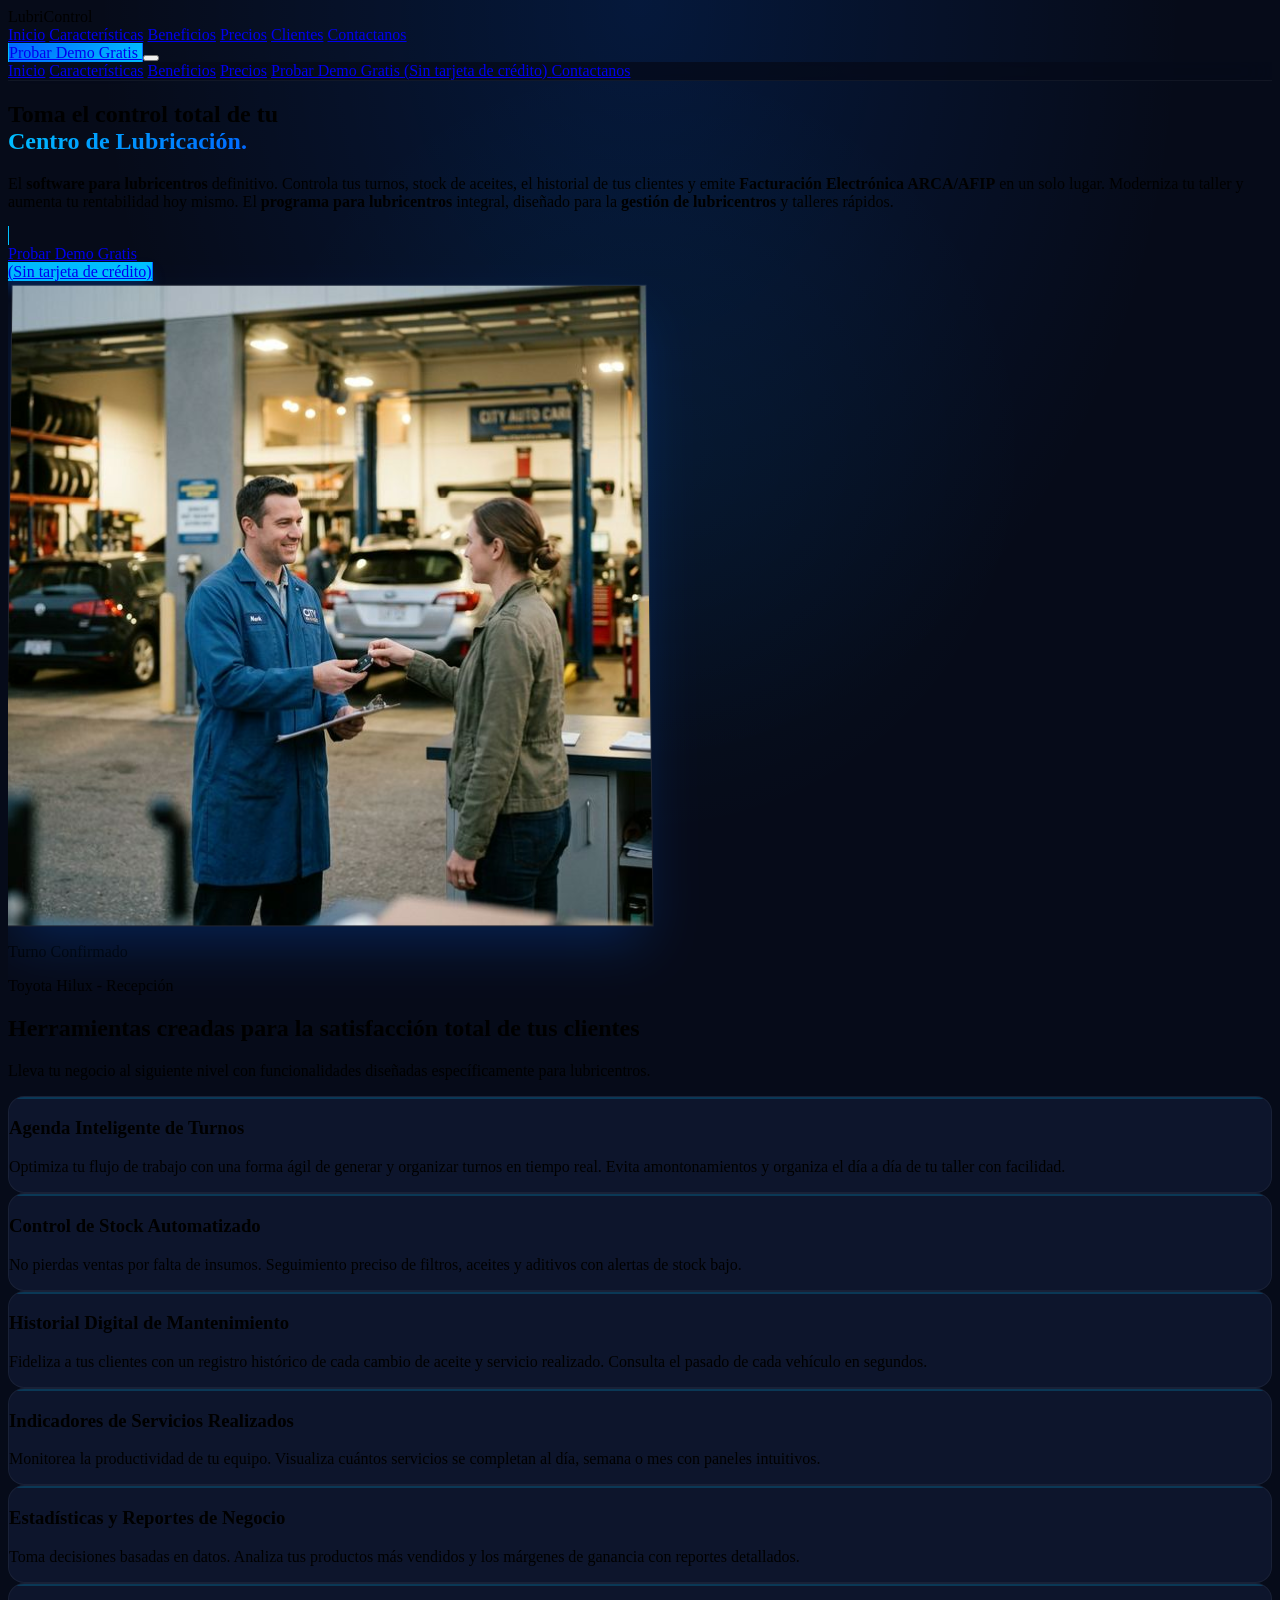
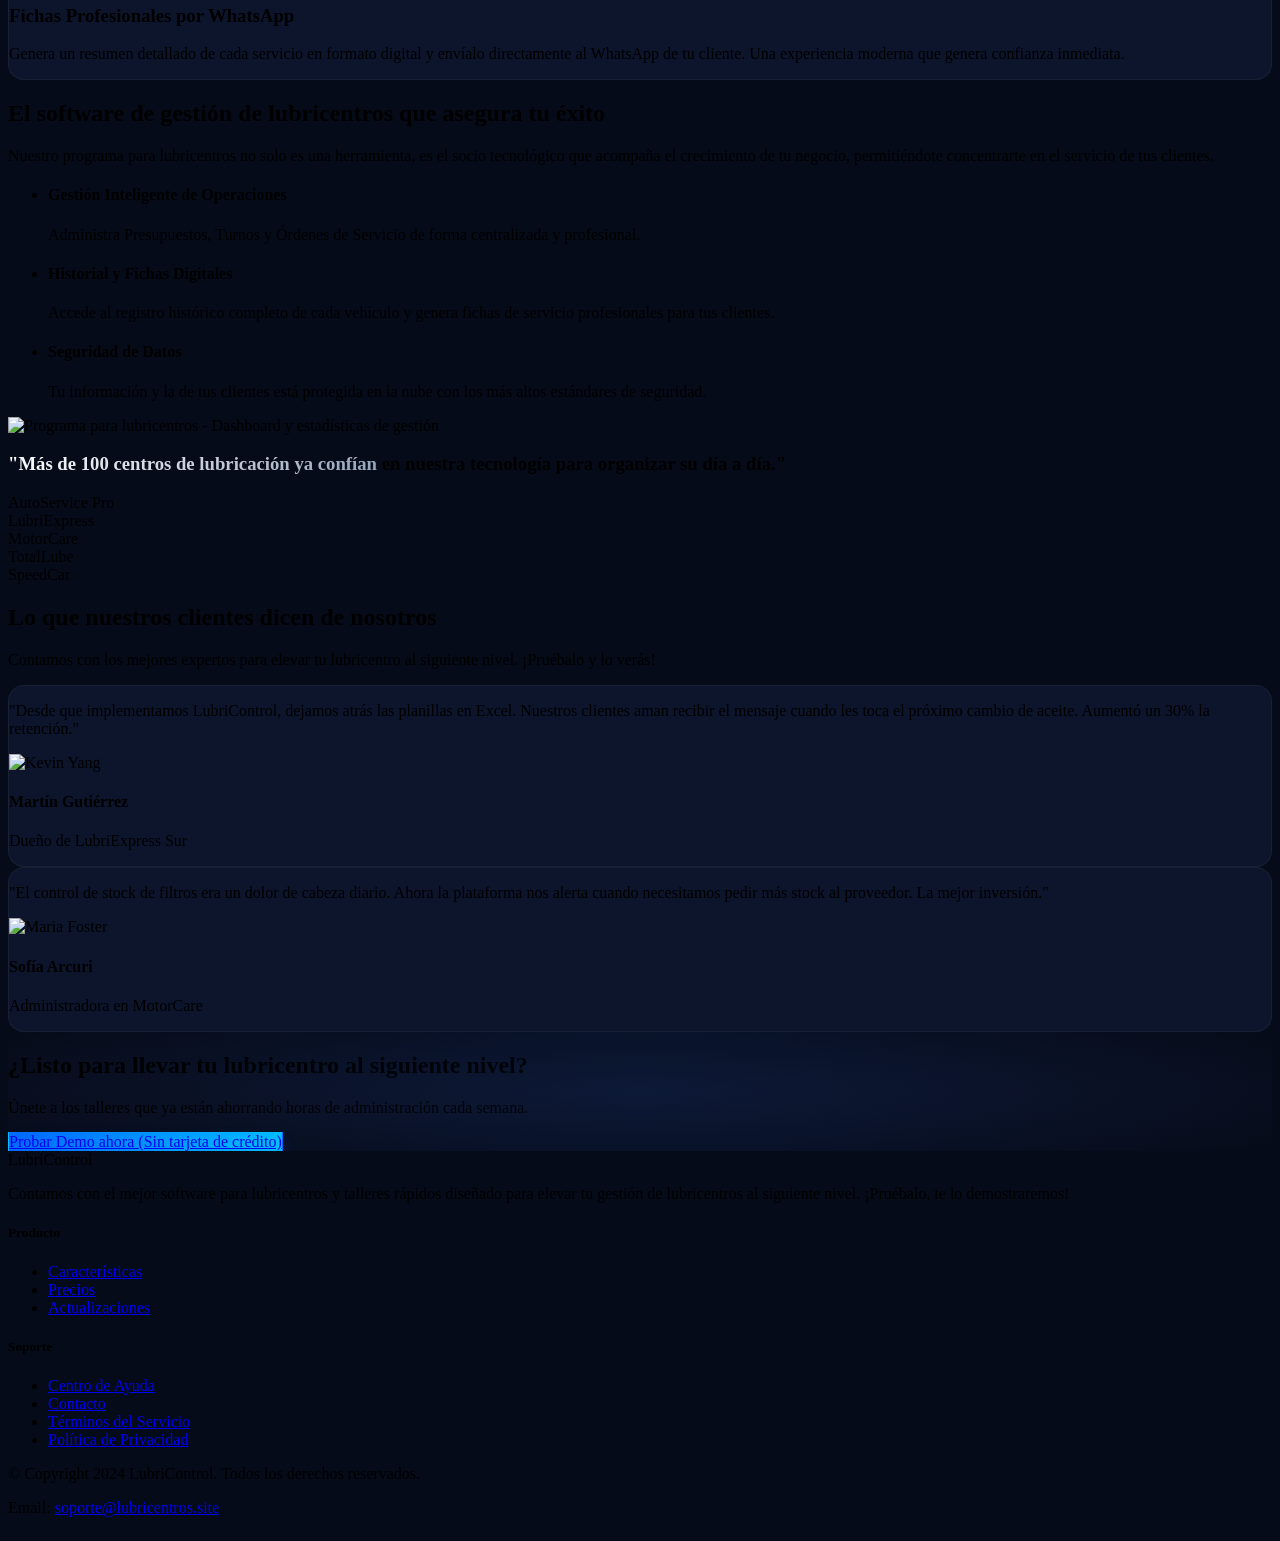
==== commit a1b0ec08: "feat: Agregar facturacion ARCA al parrafo principal" ====
--- a/index.html
+++ b/index.html
@@ -21,7 +21,7 @@
     <meta name="description"
         content="El mejor software para lubricentros. Programa para lubricentros y plataforma integral de gestión de lubricentros para turnos, stock de aceites e historial de clientes.">
     <meta name="keywords"
-        content="software para lubricentros, programa para lubricentros, gestion de lubricentros, sistema para lubricentros">
+        content="software para lubricentros, programa para lubricentros, gestion de lubricentros, sistema para lubricentros, Gestión de servicios, clientes, vehículos, presupuestos en PDF, Turnos online, historial por vehículo, recordatorios automáticos, gestión de clientes e insumos, Consulta web, Facturación ARCA, Facturación AFIP, stock, órdenes de reparación, gestión de taller">
 
     <!-- Fonts: Outfit -->
     <link rel="preconnect" href="https://fonts.googleapis.com">
@@ -139,8 +139,8 @@
             </h1>
 
             <p class="mt-4 max-w-2xl mx-auto text-lg md:text-xl text-slate-400 font-light mb-10 leading-relaxed">
-                El <strong>software para lubricentros</strong> definitivo. Controla tus turnos, stock de aceites y el
-                historial de tus clientes en un solo lugar. Moderniza tu taller y aumenta tu rentabilidad hoy mismo. El
+                El <strong>software para lubricentros</strong> definitivo. Controla tus turnos, stock de aceites, el
+                historial de tus clientes y emite <strong>Facturación Electrónica ARCA/AFIP</strong> en un solo lugar. Moderniza tu taller y aumenta tu rentabilidad hoy mismo. El
                 <strong>programa para lubricentros</strong> integral, diseñado para la <strong>gestión de
                     lubricentros</strong> y talleres rápidos.
             </p>
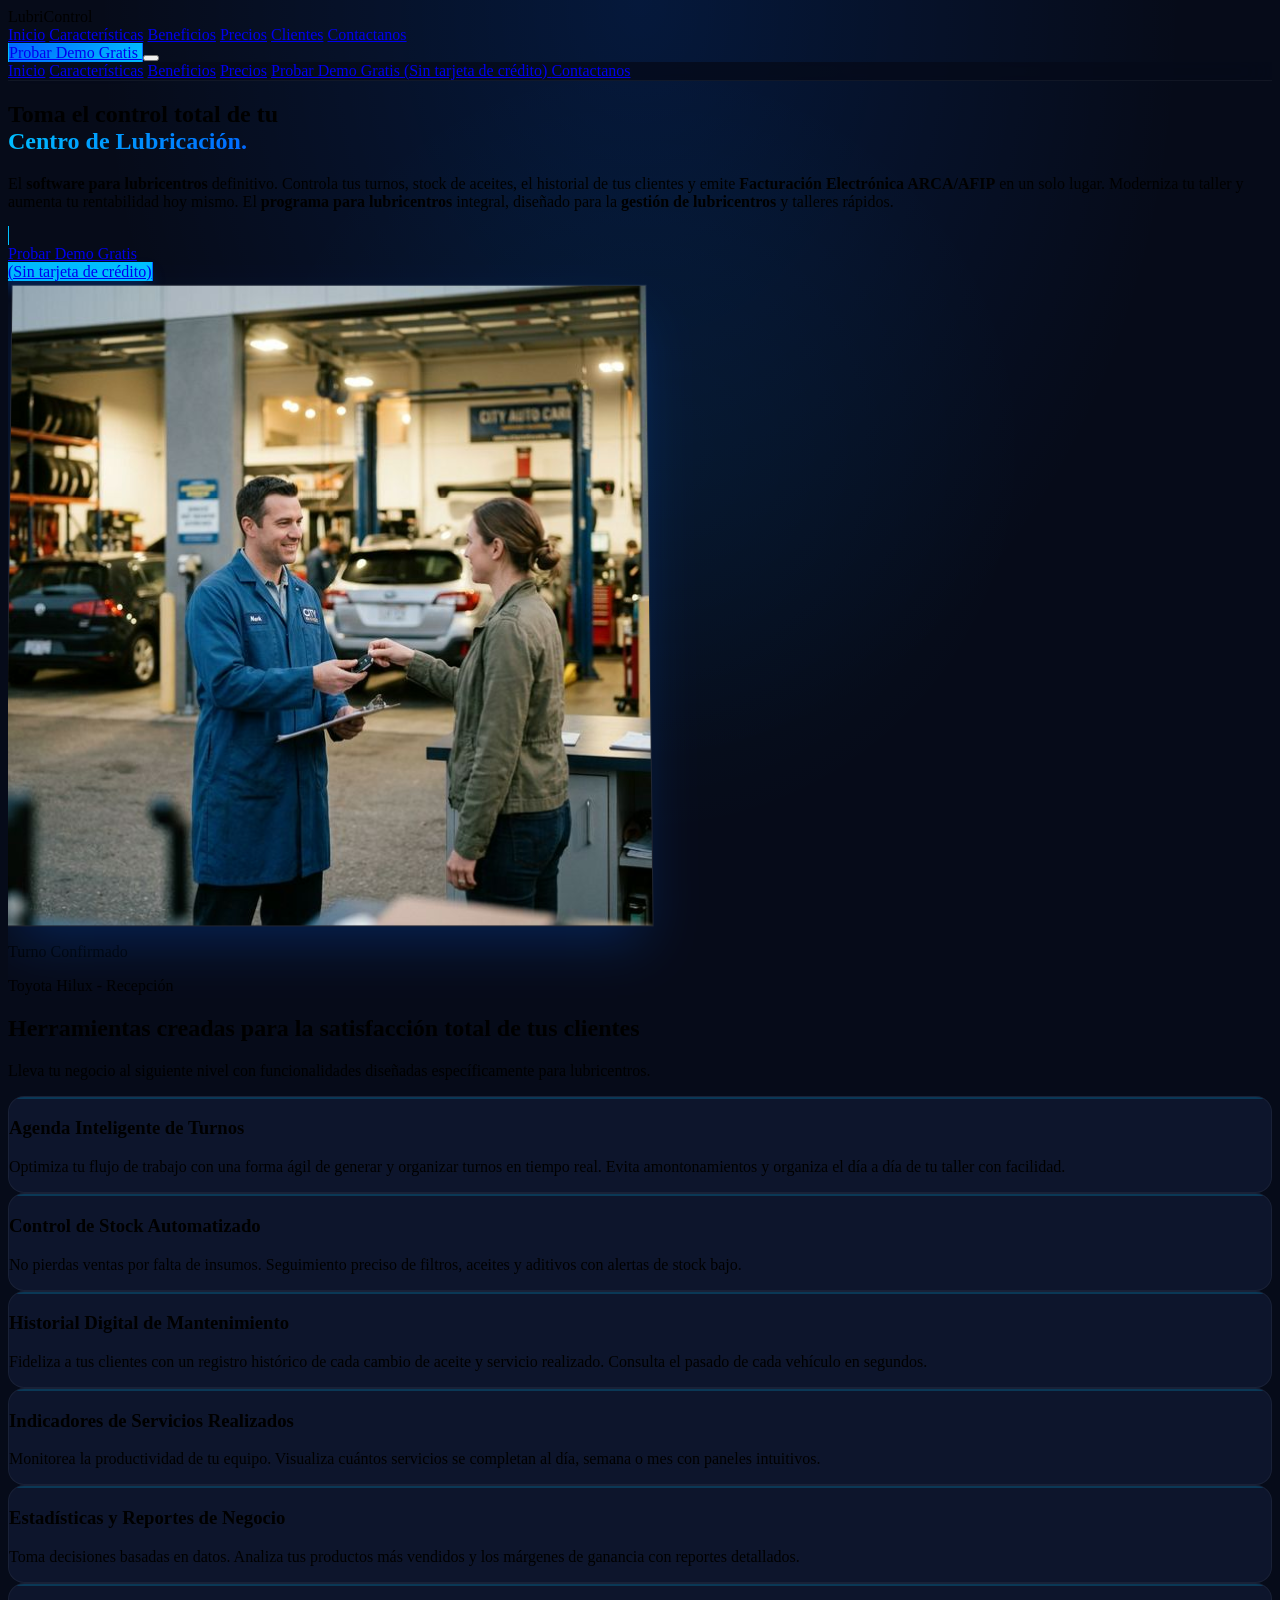
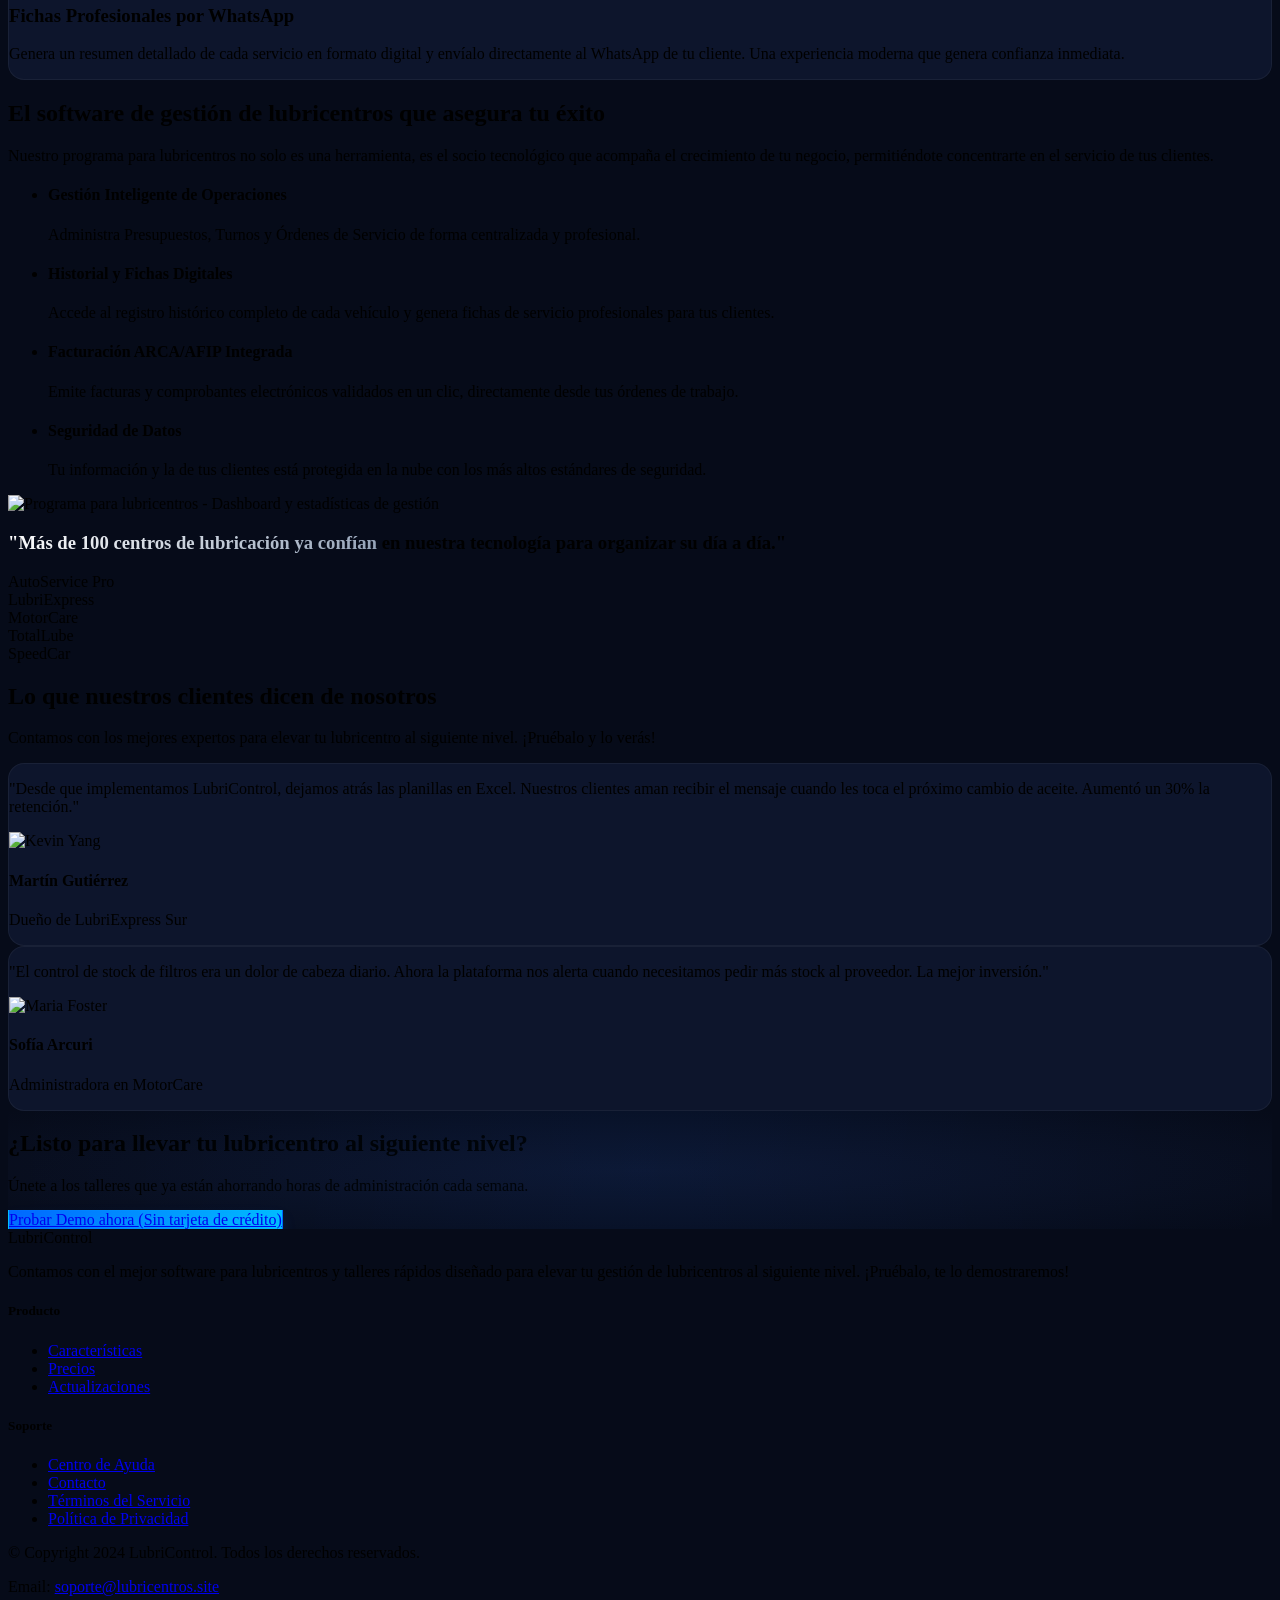
==== commit 1f311d46: "feat: Agregar facturacion ARCA a lista de caracteristicas" ====
--- a/index.html
+++ b/index.html
@@ -294,6 +294,15 @@
                                 <i class="ph-bold ph-check text-xl"></i>
                             </div>
                             <div>
+                                <h4 class="text-xl font-bold text-white mb-2">Facturación ARCA/AFIP Integrada</h4>
+                                <p class="text-slate-400 text-sm">Emite facturas y comprobantes electrónicos validados en un clic, directamente desde tus órdenes de trabajo.</p>
+                            </div>
+                        </li>
+                        <li class="flex items-start gap-4">
+                            <div class="bg-brand-primary/20 text-brand-primary p-2 flex-shrink-0 rounded-full mt-1">
+                                <i class="ph-bold ph-check text-xl"></i>
+                            </div>
+                            <div>
                                 <h4 class="text-xl font-bold text-white mb-2">Seguridad de Datos</h4>
                                 <p class="text-slate-400 text-sm">Tu información y la de tus clientes está protegida en
                                     la nube con los más altos estándares de seguridad.</p>
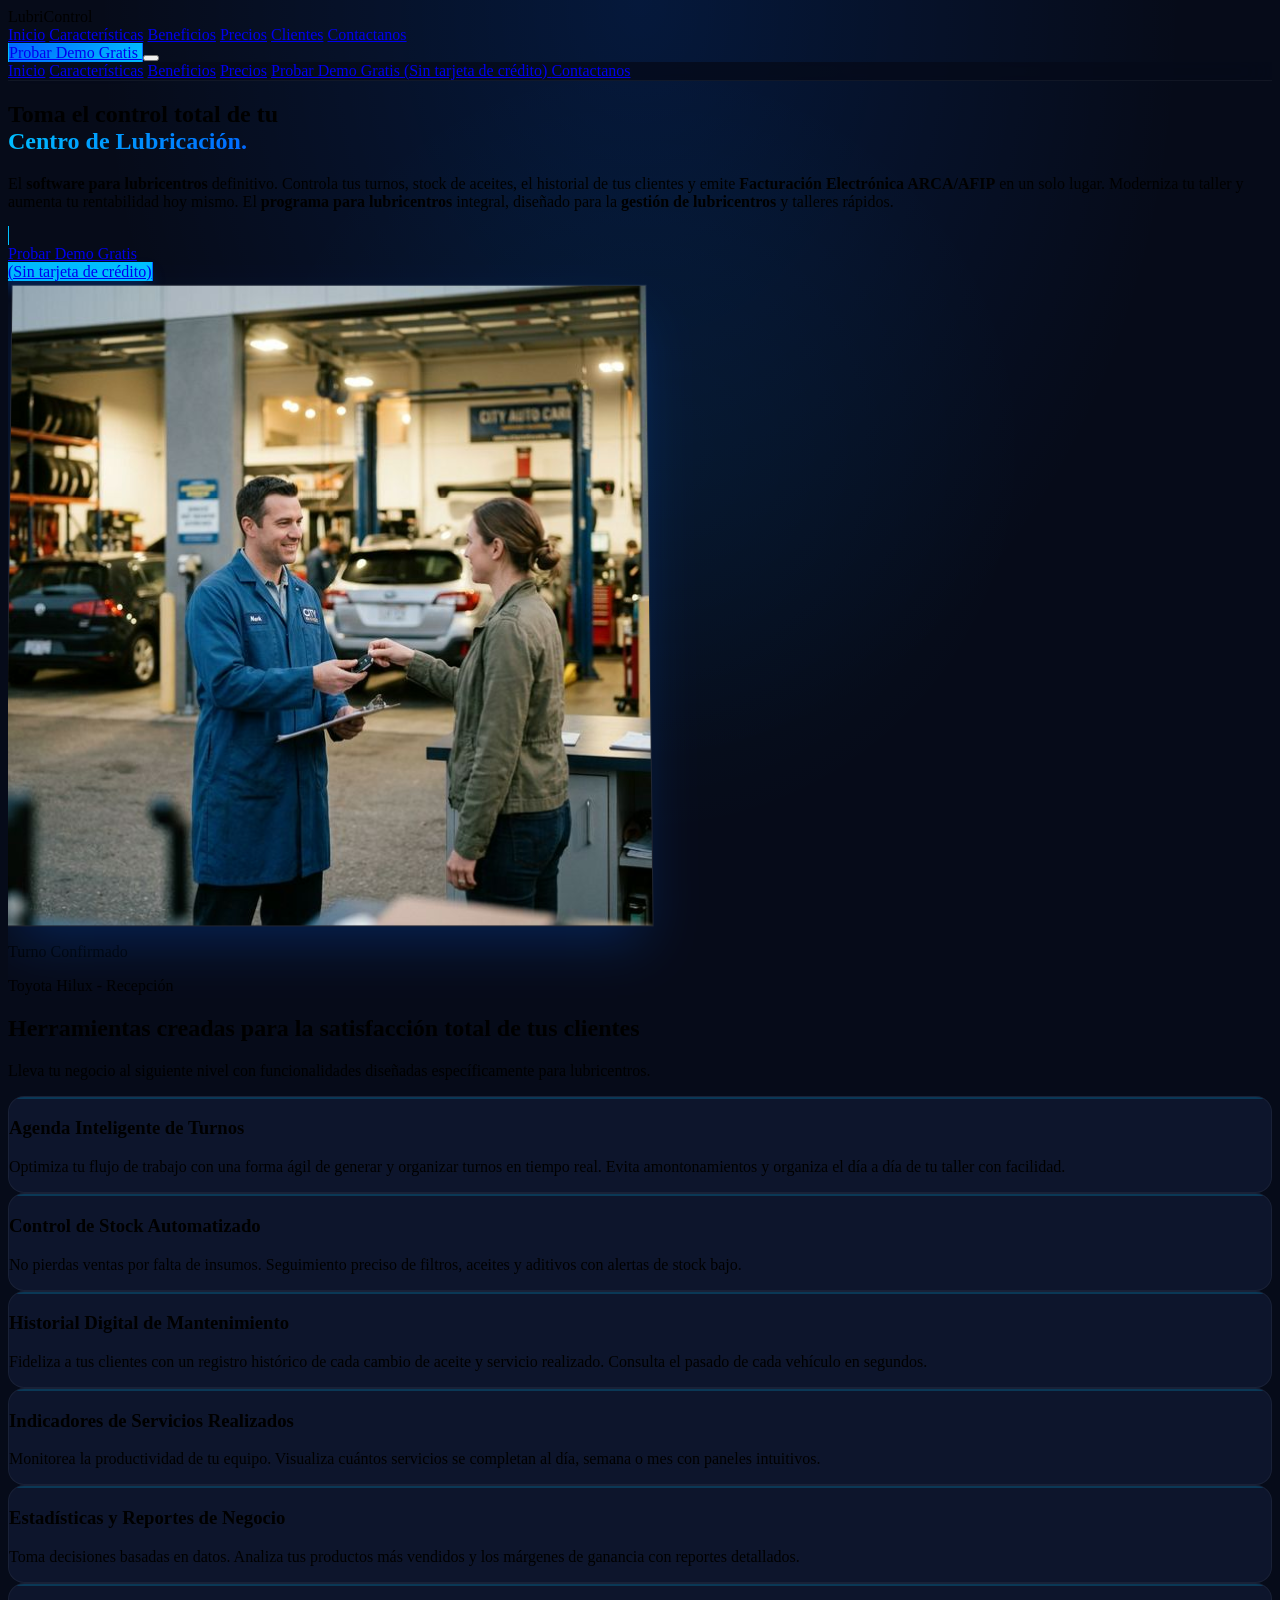
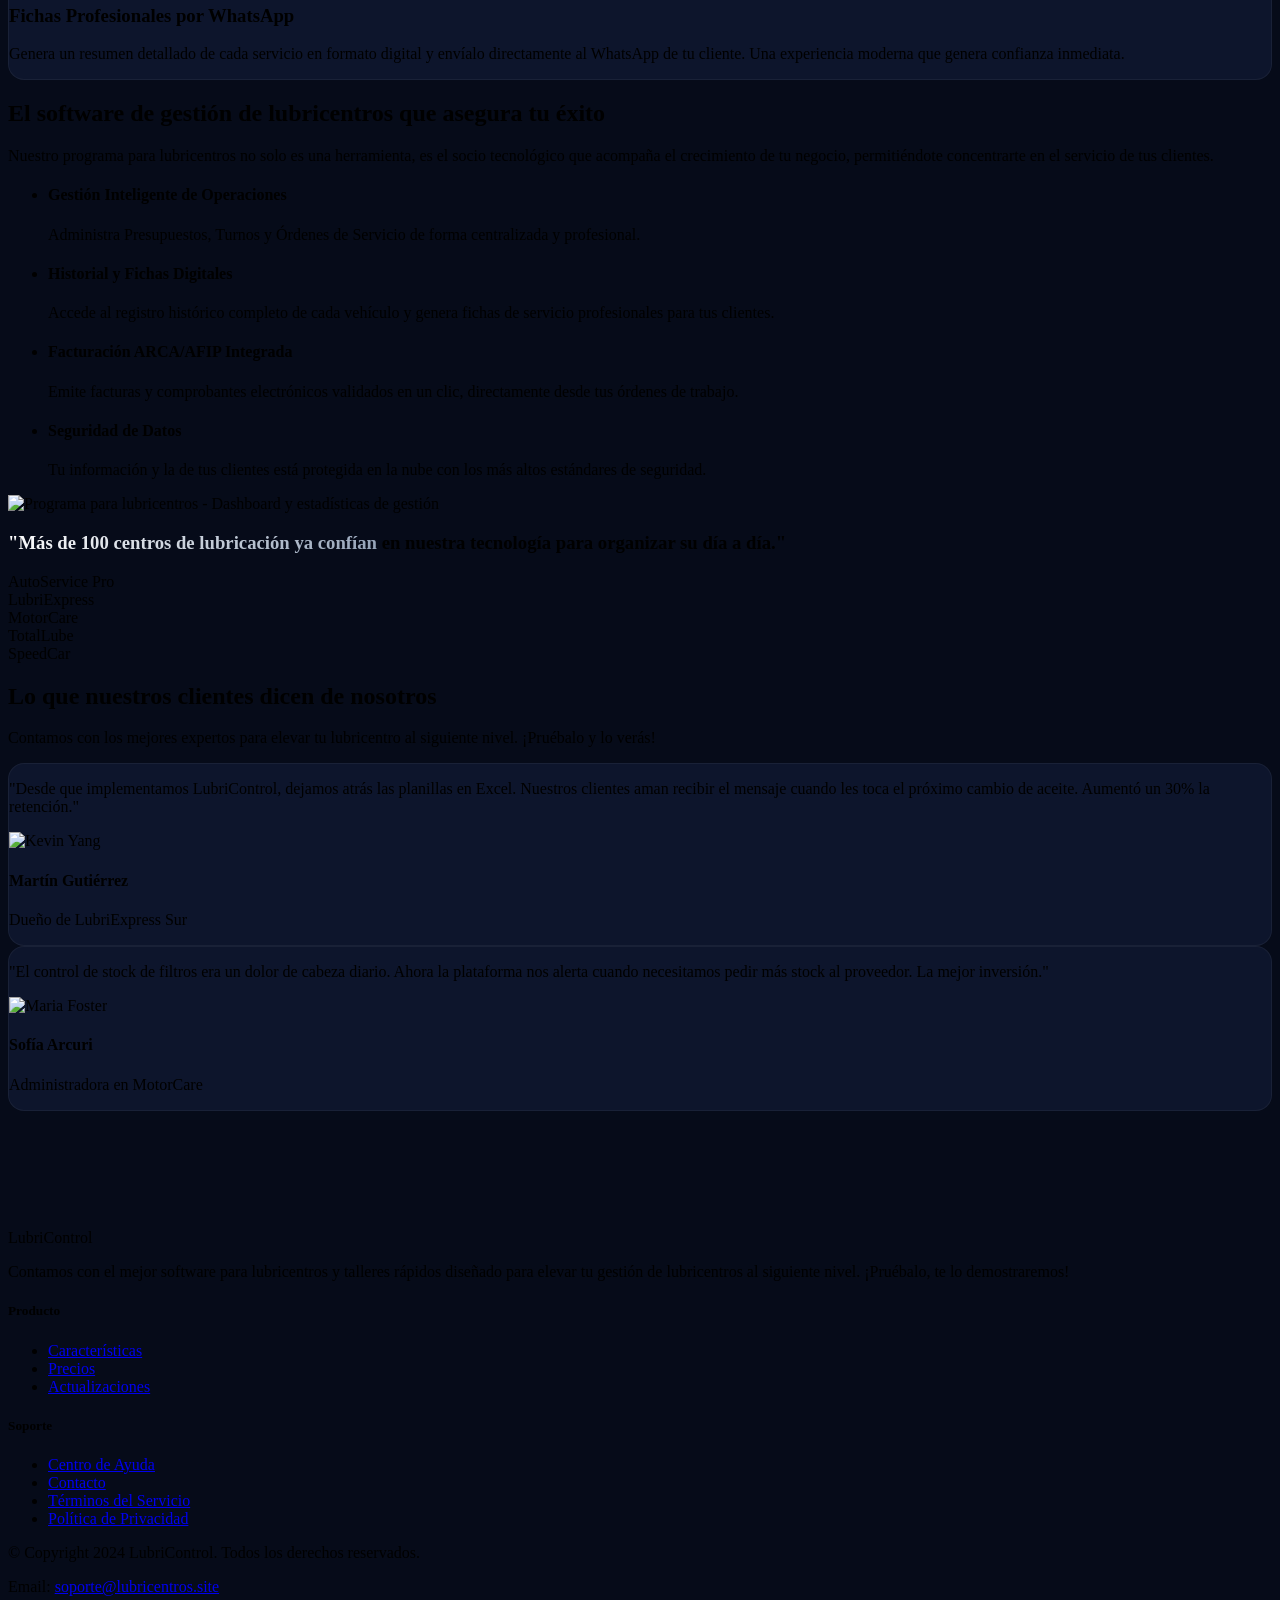
==== commit d3e70514: "feat: agregar boton flotante whatsapp" ====
--- a/index.html
+++ b/index.html
@@ -513,6 +513,13 @@
         </div>
     </footer>
 
+    <!-- Floating WhatsApp Button -->
+    <a href="contacto.html"
+        class="fixed bottom-6 right-6 z-50 bg-emerald-500 hover:bg-emerald-600 text-white p-3.5 rounded-full shadow-2xl transition-all duration-300 hover:scale-110 flex items-center justify-center group"
+        title="Contáctanos / Soporte WhatsApp" aria-label="Contáctanos por WhatsApp">
+        <i class="ph-fill ph-whatsapp-logo text-3xl"></i>
+    </a>
+
     <!-- AOS Script Initialization (linked externally) -->
     <script src="https://unpkg.com/aos@2.3.1/dist/aos.js"></script>
     <script src="script.js"></script>
